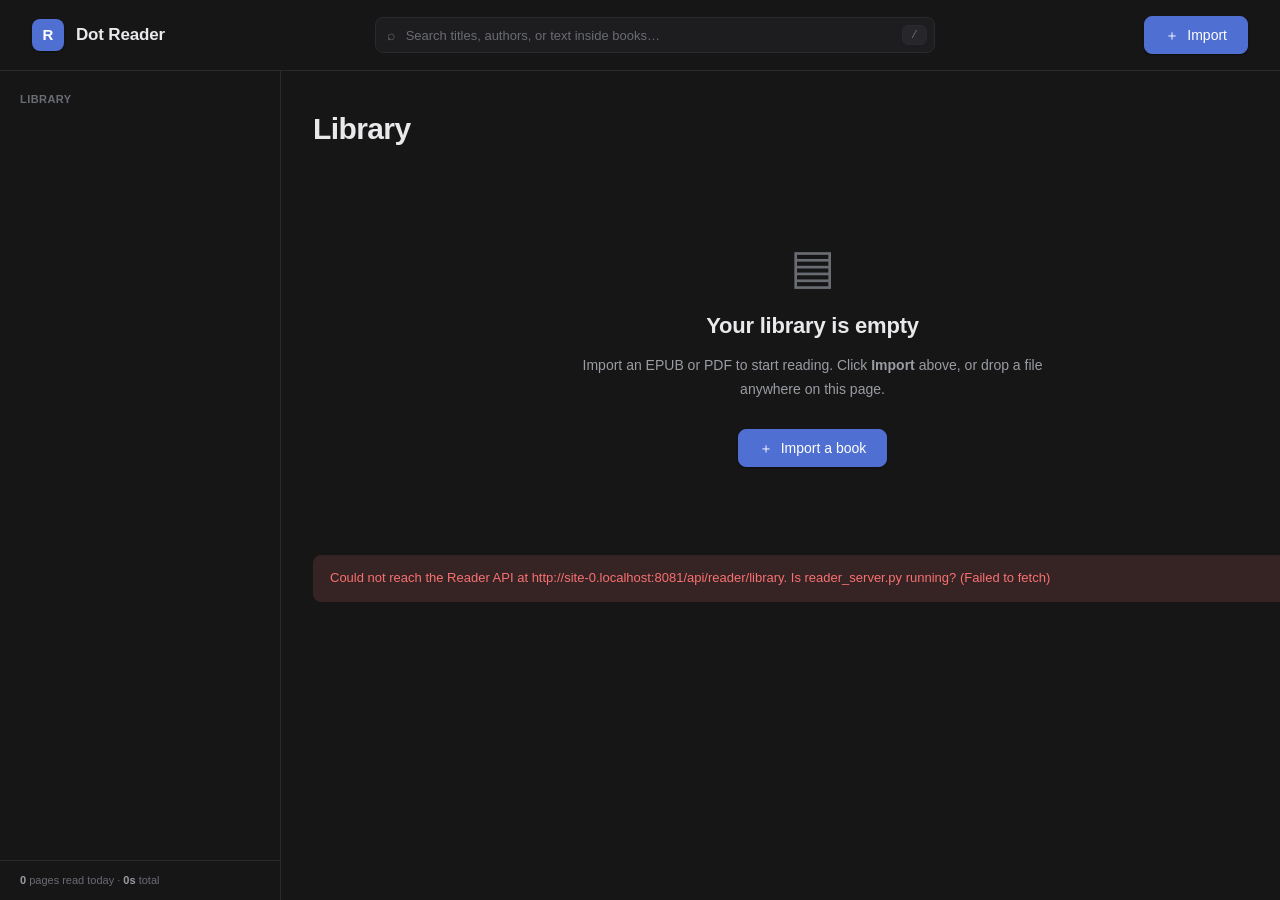
==== reader/index.html @ 13db535a "reader: standalone PDF reader — import, library, reading view, progress, search" ====
<!DOCTYPE html>
<html lang="en" data-theme="dark">
<head>
  <meta charset="UTF-8">
  <meta name="viewport" content="width=device-width, initial-scale=1.0">
  <title>Dot Reader — Library</title>
  <link rel="stylesheet" href="/design-system/colors.css">
  <link rel="stylesheet" href="/design-system/typography.css">
  <link rel="stylesheet" href="/design-system/components.css">
  <link rel="stylesheet" href="/reader/style.css">
</head>
<body class="reader-body">

  <!-- ============================================================
       Top app bar — brand, search, import
       ============================================================ -->
  <header class="reader-appbar">
    <div class="reader-appbar__brand">
      <span class="reader-appbar__mark" aria-hidden="true">R</span>
      <span class="reader-appbar__title">Dot Reader</span>
    </div>

    <div class="reader-appbar__search">
      <div class="dot-search">
        <span class="dot-search__icon" aria-hidden="true">⌕</span>
        <input class="dot-search__input" id="search-input" type="search"
               placeholder="Search titles, authors, or text inside books…"
               autocomplete="off" spellcheck="false"
               aria-label="Search books by title, author, or full text">
        <kbd class="dot-search__kbd">/</kbd>
      </div>
    </div>

    <div class="reader-appbar__actions">
      <button class="dot-btn dot-btn--primary dot-btn--lg" id="import-btn"
              aria-label="Import books">
        <span aria-hidden="true">＋</span>
        <span>Import</span>
      </button>
      <input type="file" id="import-file" class="reader-file-input"
             accept=".epub,.pdf,application/epub+zip,application/pdf" multiple
             aria-hidden="true" tabindex="-1">
    </div>
  </header>

  <!-- ============================================================
       Two-column shell: sidebar (desktop only) + main pane.
       On mobile the sidebar is hidden and the reading view becomes
       a fullscreen overlay; on >1200px the sidebar stays visible
       and the reading view renders inline in the main column.
       ============================================================ -->
  <div class="reader-shell" id="reader-shell">

    <aside class="reader-sidebar" id="reader-sidebar" aria-label="Library list">
      <div class="reader-sidebar__head">
        <span>Library</span>
        <span class="reader-sidebar__count" id="sidebar-count"></span>
      </div>
      <div class="reader-sidebar__list dot-scroll" id="sidebar-list"
           aria-live="polite"></div>
      <div class="reader-sidebar__stats" id="sidebar-stats"></div>
    </aside>

    <main class="reader-main" id="reader-main">

      <!-- Library mode: status + grid + search results -->
      <div class="reader-library" id="reader-library">

        <div class="reader-status">
          <h1 class="reader-status__heading" id="status-heading">Library</h1>
          <p class="reader-status__meta" id="library-meta">Loading…</p>
        </div>

        <!-- Search results (replaces the grid when a query is active) -->
        <section class="reader-search-results" id="search-results" hidden
                 aria-label="Search results"></section>

        <!-- Grid is rendered here by script.js -->
        <section class="reader-grid" id="book-grid"
                 aria-label="Book library" aria-live="polite"></section>

        <!-- Empty state -->
        <div class="reader-empty" id="empty-state" hidden>
          <div class="reader-empty__art" aria-hidden="true">▤</div>
          <h2 class="reader-empty__title">Your library is empty</h2>
          <p class="reader-empty__desc">
            Import an EPUB or PDF to start reading. Click
            <strong>Import</strong> above, or drop a file anywhere on this page.
          </p>
          <button class="dot-btn dot-btn--primary dot-btn--lg" id="empty-import">
            <span aria-hidden="true">＋</span>
            <span>Import a book</span>
          </button>
        </div>

        <!-- Error banner -->
        <div class="reader-error" id="error-banner" role="alert" hidden></div>
      </div>

      <!-- ============================================================
           Reading view — inline on desktop (>1200px), fullscreen
           overlay on mobile. See style.css for the media query.
           ============================================================ -->
      <section class="reader-view" id="reader-view" hidden
               aria-modal="true" role="dialog" aria-label="Reading view">
        <!-- Floating top bar — fades out when idle for distraction-free reading -->
        <header class="reader-view__bar" id="rv-bar">
          <button class="dot-btn dot-btn--ghost dot-btn--icon" id="rv-close"
                  aria-label="Close reading view" title="Back to library (Esc)">✕</button>
          <div class="reader-view__titles">
            <span class="reader-view__title" id="rv-title"></span>
            <span class="reader-view__author" id="rv-author"></span>
          </div>
          <div class="reader-view__tools">
            <select class="reader-view__fontselect" id="rv-font-family"
                    aria-label="Font family" title="Font family">
              <option value="serif">Serif</option>
              <option value="sans">Sans</option>
              <option value="mono">Mono</option>
            </select>
            <button class="dot-btn dot-btn--ghost dot-btn--icon" id="rv-font-dec"
                    aria-label="Decrease font size" title="Smaller text">A−</button>
            <button class="dot-btn dot-btn--ghost dot-btn--icon" id="rv-font-inc"
                    aria-label="Increase font size" title="Larger text">A+</button>
            <button class="dot-btn dot-btn--ghost dot-btn--icon" id="rv-toc-btn"
                    aria-label="Toggle table of contents" title="Table of contents (t)"
                    hidden>☰</button>
            <button class="dot-btn dot-btn--ghost dot-btn--icon" id="rv-fullscreen"
                    aria-label="Toggle fullscreen" title="Fullscreen (f)">⤢</button>
            <span class="reader-view__pos" id="rv-pos"></span>
          </div>
        </header>

        <div class="reader-view__page dot-scroll" id="rv-page"></div>

        <footer class="reader-view__nav" id="rv-nav">
          <button class="dot-btn dot-btn--secondary dot-btn--lg" id="rv-prev"
                  aria-label="Previous page">← Prev</button>
          <span class="reader-view__pager" id="rv-pager"></span>
          <button class="dot-btn dot-btn--secondary dot-btn--lg" id="rv-next"
                  aria-label="Next page">Next →</button>
        </footer>

        <!-- Table of contents slide-over -->
        <aside class="reader-view__toc dot-scroll" id="rv-toc" hidden
               aria-label="Table of contents">
          <div class="reader-view__toc-head">
            <span>Contents</span>
            <button class="dot-btn dot-btn--ghost dot-btn--icon" id="rv-toc-close"
                    aria-label="Close table of contents">✕</button>
          </div>
          <ol class="reader-view__toc-list" id="rv-toc-list"></ol>
        </aside>
      </section>
    </main>
  </div>

  <!-- Import progress toast -->
  <div class="reader-toast" id="import-toast" role="status" hidden></div>

  <script src="/reader/script.js"></script>
</body>
</html>
---- design-system/colors.css ----
/* ============================================================
   Dot Design System — Colors
   Light-first, warm-neutral, calm-professional.
   Inspired by Radix semantic scales + Notion/Linear/Vercel
   warm off-whites. Designed for all-day PM/Founder use.

   - :root                = light (default)
   - [data-theme="dark"]  = dark (opt-in)
   - [data-theme="light"] = explicit light alias
   ============================================================ */

:root {
  /* =========================================================
     BRAND — Soft azure blue. Calm, modern, inviting; the
     friendliness of a sky blue without going corporate/
     enterprise-dashboard. Slightly desaturated + a cyan lean
     vs. pure indigo so it reads warmer on light canvases.
     Full scale so tints/hovers/actives stay perceptually even.
     AA: white-on-primary ≈ 4.9:1.
     ========================================================= */
  --dot-primary:         #3f6ec8;  /* soft azure — buttons, links, focus */
  --dot-primary-hover:   #4d7bd6;  /* +lighten */
  --dot-primary-active:  #3762b6;  /* darken, used on :active */
  --dot-primary-press:   #2e54a3;
  --dot-primary-subtle:  rgba(63, 110, 200, 0.08);  /* tinted bg, hover row */
  --dot-primary-subtle-2: rgba(63, 110, 200, 0.14); /* selected/active row */
  --dot-primary-on:      #ffffff;  /* text on filled primary */
  --dot-primary-fg:      #3f6ec8;  /* primary-tinted text on light bg */

  /* =========================================================
     NEUTRAL SCALE (light) — warm-tinted grays (W series).
     Warm neutrals fatigue the eye less than cool blue-grays
     over an 8-hour session. Never pure #000 / #fff.
     ========================================================= */
  --dot-gray-1: #1f2024;   /* (alias text-primary) strongest text      */
  --dot-gray-2: #5c5e66;   /* (alias text-secondary) helper / meta     */
  --dot-gray-3: #e7e7ea;   /* (alias border) hairline borders          */
  --dot-gray-4: #f4f4f3;   /* (alias fill) muted surface fill          */

  /* Extended semantic neutrals (new) */
  --dot-text-primary:    #1f2024;
  --dot-text-secondary:  #5c5e66;
  --dot-text-tertiary:   #8b8d96;
  --dot-text-disabled:   #b4b6bd;
  --dot-text-on-primary: #ffffff;

  --dot-border:         #e7e7ea;   /* default hairline          */
  --dot-border-strong:  #d4d4d8;   /* inputs / focused outlines */
  --dot-border-subtle:  #efeeec;   /* very faint separators     */

  --dot-bg:          #fbfbfa;      /* app canvas — warm off-white */
  --dot-bg-elevated: #ffffff;      /* cards, popovers, modals     */
  --dot-bg-surface:  #f4f4f3;      /* hover fills, subtle chips   */
  --dot-bg-sunken:   #eeedec;      /* inset / kanban gutters      */
  --dot-bg-overlay:  rgba(31, 32, 36, 0.40); /* modal scrim       */

  /* =========================================================
     STATUS — semantic, with paired fg + soft tinted bg.
     Chromatic restraint: status hues are DESATURATED so the
     primary blue is the only color that glows on screen.
     Only danger keeps enough saturation to be findable.
     Tags never fill with hue — only the .dot-tag__dot carries
     color. See dark override below for dark fg variants.
     ========================================================= */
  --dot-status-done:        #6B8F7E;  /* muted sage green — whispers */
  --dot-status-done-bg:     rgba(107, 143, 126, 0.12);
  --dot-status-done-fg:     #5C7E6E;

  --dot-status-progress:    #A08860;  /* muted amber/tan */
  --dot-status-progress-bg: rgba(160, 136, 96, 0.14);
  --dot-status-progress-fg: #8A7452;

  --dot-status-todo:        #6b7280;  /* gray-500 */
  --dot-status-todo-bg:     rgba(107, 114, 128, 0.12);
  --dot-status-todo-fg:     #52565e;

  --dot-status-agent:       #8B7FA8;  /* muted violet */
  --dot-status-agent-bg:    rgba(139, 127, 168, 0.14);
  --dot-status-agent-fg:    #766A92;

  --dot-danger:        #dc2626;  /* red-600 — kept saturated, the one alarm color */
  --dot-danger-hover:  #e03a3a;
  --dot-danger-active: #be2525;
  --dot-danger-bg:     rgba(220, 38, 38, 0.10);
  --dot-danger-fg:     #c01f1f;
  --dot-danger-on:     #ffffff;

  --dot-info:        #6A7FA0;  /* desaturated slate blue (won't fight primary) */
  --dot-info-bg:     rgba(106, 127, 160, 0.12);
  --dot-info-fg:     #566C8C;

  --dot-warning:        #A08860;  /* same muted amber as progress */
  --dot-warning-bg:     rgba(160, 136, 96, 0.14);

  --dot-success:        #6B8F7E;  /* same muted sage as done */
  --dot-success-bg:     rgba(107, 143, 126, 0.12);

  /* =========================================================
     ELEVATION — layered ambient shadows (Vercel-style).
     Two-stop shadows read softer than single blobs.
     ========================================================= */
  --dot-shadow-xs: 0 1px 2px rgba(17, 17, 26, 0.04);
  --dot-shadow-sm: 0 1px 2px rgba(17, 17, 26, 0.04),
                   0 1px 3px rgba(17, 17, 26, 0.06);
  --dot-shadow-md: 0 2px 4px rgba(17, 17, 26, 0.04),
                   0 4px 12px rgba(17, 17, 26, 0.08);
  --dot-shadow-lg: 0 4px 8px rgba(17, 17, 26, 0.06),
                   0 12px 32px rgba(17, 17, 26, 0.10);
  --dot-shadow-xl: 0 8px 16px rgba(17, 17, 26, 0.08),
                   0 24px 48px rgba(17, 17, 26, 0.14);
  --dot-shadow-focus: 0 0 0 3px rgba(63, 110, 200, 0.20);

  /* =========================================================
     RADII — slightly larger top end for a softer, modern feel.
     ========================================================= */
  --dot-radius-xs:   4px;
  --dot-radius-sm:   6px;
  --dot-radius-md:   8px;
  --dot-radius-lg:   12px;
  --dot-radius-xl:   16px;
  --dot-radius-pill: 9999px;

  /* =========================================================
     FOCUS RING — offset ring, not a glow blob.
     ========================================================= */
  --dot-focus-ring: 0 0 0 2px var(--dot-bg),
                    0 0 0 4px rgba(63, 110, 200, 0.55);

  /* =========================================================
     MOTION
     ========================================================= */
  --dot-ease: cubic-bezier(0.4, 0, 0.2, 1);
  --dot-ease-out: cubic-bezier(0.16, 1, 0.3, 1);
  --dot-dur-fast: 120ms;
  --dot-dur: 160ms;
  --dot-dur-slow: 240ms;
}

/* ============================================================
   Explicit light alias (so [data-theme="light"] always works
   even if :root defaults ever change).
   ============================================================ */
:root[data-theme="light"],
[data-theme="light"] {
  color-scheme: light;
}

/* ============================================================
   DARK THEME — warm near-black, not pure #000.
   Backgrounds carry a faint warm cast so blacks don't feel
   harsh/cold. Text is off-white. Status fg brightens for AA
   on dark surfaces.
   ============================================================ */
:root[data-theme="dark"],
[data-theme="dark"] {
  color-scheme: dark;

  --dot-primary:         #4f70d2;  /* soft azure, brighter on dark */
  --dot-primary-hover:   #5f7edd;
  --dot-primary-active:  #4466c0;
  --dot-primary-press:   #3b5ab0;
  --dot-primary-subtle:  rgba(79, 112, 210, 0.16);
  --dot-primary-subtle-2: rgba(79, 112, 210, 0.24);
  --dot-primary-on:      #ffffff;
  --dot-primary-fg:      #a8bfea;

  --dot-gray-1: #e9e9ec;
  --dot-gray-2: #9a9ca3;
  --dot-gray-3: #2a2a2e;
  --dot-gray-4: #26262b;

  --dot-text-primary:    #e9e9ec;
  --dot-text-secondary:  #9a9ca3;
  --dot-text-tertiary:   #6a6c73;
  --dot-text-disabled:   #4a4c52;
  --dot-text-on-primary: #ffffff;

  --dot-border:         #2a2a2e;
  --dot-border-strong:  #3a3a40;
  --dot-border-subtle:  #222226;

  --dot-bg:          #161617;   /* warm near-black canvas */
  --dot-bg-elevated: #1d1d1f;   /* cards / popovers        */
  --dot-bg-surface:  #26262b;   /* hover fills             */
  --dot-bg-sunken:   #101012;   /* gutters / inset         */
  --dot-bg-overlay:  rgba(0, 0, 0, 0.55);

  --dot-status-done:        #8FB5A2;  /* muted sage, brightened for dark AA */
  --dot-status-done-bg:     rgba(143, 181, 162, 0.16);
  --dot-status-done-fg:     #8FB5A2;

  --dot-status-progress:    #C2A878;  /* muted amber, brightened */
  --dot-status-progress-bg: rgba(194, 168, 120, 0.16);
  --dot-status-progress-fg: #C2A878;

  --dot-status-todo:        #9ca3af;
  --dot-status-todo-bg:     rgba(156, 163, 175, 0.14);
  --dot-status-todo-fg:     #9ca3af;

  --dot-status-agent:       #A89BC0;  /* muted violet, brightened */
  --dot-status-agent-bg:    rgba(168, 155, 192, 0.16);
  --dot-status-agent-fg:    #A89BC0;

  --dot-danger:        #f87171;
  --dot-danger-hover:  #f98a8a;
  --dot-danger-active: #ef5e5e;
  --dot-danger-bg:     rgba(248, 113, 113, 0.14);
  --dot-danger-fg:     #f87171;
  --dot-danger-on:     #1d1d1f;

  --dot-info:        #8A9CB8;  /* desaturated slate blue */
  --dot-info-bg:     rgba(138, 156, 184, 0.16);
  --dot-info-fg:     #8A9CB8;

  --dot-warning:        #C2A878;  /* muted amber */
  --dot-warning-bg:     rgba(194, 168, 120, 0.16);
  --dot-success:        #8FB5A2;  /* muted sage */
  --dot-success-bg:     rgba(143, 181, 162, 0.16);

  --dot-shadow-xs: 0 1px 2px rgba(0, 0, 0, 0.40);
  --dot-shadow-sm: 0 1px 2px rgba(0, 0, 0, 0.40),
                   0 1px 3px rgba(0, 0, 0, 0.50);
  --dot-shadow-md: 0 2px 4px rgba(0, 0, 0, 0.45),
                   0 6px 16px rgba(0, 0, 0, 0.55);
  --dot-shadow-lg: 0 4px 8px rgba(0, 0, 0, 0.50),
                   0 16px 40px rgba(0, 0, 0, 0.60);
  --dot-shadow-xl: 0 8px 16px rgba(0, 0, 0, 0.55),
                   0 24px 56px rgba(0, 0, 0, 0.65);
  --dot-shadow-focus: 0 0 0 3px rgba(79, 112, 210, 0.35);

  --dot-focus-ring: 0 0 0 2px var(--dot-bg),
                    0 0 0 4px rgba(79, 112, 210, 0.65);
}
---- design-system/typography.css ----
/* ============================================================
   Dot Design System — Typography
   Calm, readable hierarchy for long working sessions.
   System-native sans (Inter where available) + CJK fallback.
   Weights cap at 700 (no 800) — confident but not loud.
   ============================================================ */

:root {
  /* ---- Font stacks ----------------------------------------- */
  --dot-font-sans: -apple-system, BlinkMacSystemFont, "Inter",
                   "Segoe UI", Roboto, Helvetica, Arial, sans-serif;
  --dot-font-cjk:  "PingFang SC", "Microsoft YaHei", "Hiragino Sans GB",
                   "Noto Sans CJK SC", sans-serif;
  --dot-font-mono: "SF Mono", "JetBrains Mono", "Fira Code",
                   Menlo, Consolas, "Liberation Mono", monospace;

  /* Combined: latin first, CJK fallback */
  --dot-font-base: var(--dot-font-sans), var(--dot-font-cjk);

  /* ---- Type scale (8px rhythm, 14px base) ----------------- */
  --dot-fs-display: 30px;   /* page titles, hero                */
  --dot-fs-h1:      22px;   /* section / panel title            */
  --dot-fs-h2:      17px;   /* card group headers               */
  --dot-fs-h3:      15px;   /* subsection                       */
  --dot-fs-body:    14px;   /* default body                     */
  --dot-fs-small:   13px;   /* secondary body, inputs           */
  --dot-fs-micro:   11px;   /* labels, meta, kbd                */

  /* ---- Weights (drop 800 — too heavy for calm tools) ------ */
  --dot-fw-regular: 400;
  --dot-fw-medium:  500;
  --dot-fw-semibold: 600;
  --dot-fw-bold:    700;

  /* Legacy aliases (kept for backward compat with old refs) */
  --dot-fw-h1:    700;
  --dot-fw-h2:    600;
  --dot-fw-h3:    600;
  --dot-fw-body:  400;
  --dot-fw-bold-legacy: 600;

  /* ---- Line heights ---------------------------------------- */
  --dot-lh-none:    1;
  --dot-lh-tight:   1.2;    /* headings */
  --dot-lh-snug:    1.4;    /* card titles */
  --dot-lh-base:    1.55;   /* UI body */
  --dot-lh-relaxed: 1.7;    /* long-form notes / docs */
  --dot-lh-loose:   1.65;   /* legacy alias */

  /* ---- Letter spacing -------------------------------------- */
  --dot-ls-tighter: -0.02em;
  --dot-ls-tight:   -0.01em;
  --dot-ls-normal:  0;
  --dot-ls-wide:    0.01em;
  --dot-ls-wider:   0.04em;   /* eyebrow / micro labels */
  --dot-ls-widest:  0.08em;

  /* ---- Paragraph spacing ----------------------------------- */
  --dot-prose-gap: 0.6em;
}

/* ============================================================
   Base element styles
   ============================================================ */
html {
  font-size: 16px;
  -webkit-font-smoothing: antialiased;
  -moz-osx-font-smoothing: grayscale;
  text-rendering: optimizeLegibility;
  font-feature-settings: "cv02", "cv03", "cv04", "cv11";
}

body {
  margin: 0;
  font-family: var(--dot-font-base);
  font-size: var(--dot-fs-body);
  font-weight: var(--dot-fw-regular);
  line-height: var(--dot-lh-base);
  letter-spacing: var(--dot-ls-normal);
  color: var(--dot-text-primary);
  background: var(--dot-bg);
  font-synthesis: none;
}

h1, h2, h3, h4, h5, h6 {
  margin: 0;
  color: var(--dot-text-primary);
  line-height: var(--dot-lh-tight);
  letter-spacing: var(--dot-ls-tight);
  font-weight: var(--dot-fw-bold);
}

h1 {
  font-size: var(--dot-fs-h1);
  font-weight: var(--dot-fw-bold);
  letter-spacing: var(--dot-ls-tighter);
}

h2 {
  font-size: var(--dot-fs-h2);
  font-weight: var(--dot-fw-semibold);
  line-height: var(--dot-lh-snug);
}

h3 {
  font-size: var(--dot-fs-h3);
  font-weight: var(--dot-fw-semibold);
}

p {
  margin: 0 0 var(--dot-prose-gap);
  line-height: var(--dot-lh-base);
}

a {
  color: var(--dot-primary-fg);
  text-decoration: none;
  transition: color var(--dot-dur-fast) var(--dot-ease);
  border-radius: var(--dot-radius-xs);
}
a:hover { color: var(--dot-primary-hover); }
a:focus-visible { outline: none; box-shadow: var(--dot-focus-ring); }

strong, b { font-weight: var(--dot-fw-semibold); }

small { font-size: var(--dot-fs-small); }

code, pre, kbd, samp {
  font-family: var(--dot-font-mono);
  font-size: 0.9em;
  font-feature-settings: normal;
}

code {
  padding: 1px 5px;
  border-radius: var(--dot-radius-xs);
  background: var(--dot-bg-surface);
  border: 1px solid var(--dot-border-subtle);
  color: var(--dot-text-primary);
}

pre {
  margin: 0 0 var(--dot-prose-gap);
  padding: var(--dot-space-3, 12px) var(--dot-space-4, 16px);
  background: var(--dot-bg-surface);
  border: 1px solid var(--dot-border);
  border-radius: var(--dot-radius-md);
  overflow-x: auto;
  line-height: var(--dot-lh-base);
}
pre code { padding: 0; background: none; border: 0; }

/* ============================================================
   Utility text classes
   ============================================================ */
.dot-text-primary   { color: var(--dot-text-primary); }
.dot-text-secondary { color: var(--dot-text-secondary); }
.dot-text-tertiary  { color: var(--dot-text-tertiary); }
.dot-text-danger    { color: var(--dot-danger-fg); }
.dot-text-mono      { font-family: var(--dot-font-mono); }

.dot-text-micro {
  font-size: var(--dot-fs-micro);
  font-weight: var(--dot-fw-medium);
  letter-spacing: var(--dot-ls-wider);
  text-transform: uppercase;
  color: var(--dot-text-tertiary);
}

.dot-text-eyebrow {
  font-size: var(--dot-fs-micro);
  font-weight: var(--dot-fw-semibold);
  letter-spacing: var(--dot-ls-widest);
  text-transform: uppercase;
  color: var(--dot-text-tertiary);
}

.dot-truncate {
  overflow: hidden;
  text-overflow: ellipsis;
  white-space: nowrap;
}

.dot-clamp-2 {
  display: -webkit-box;
  -webkit-line-clamp: 2;
  -webkit-box-orient: vertical;
  overflow: hidden;
}
---- design-system/components.css ----
/* ============================================================
   Dot Design System — Components
   Depends on colors.css + typography.css.
   All visual values reference CSS variables for theming.
   Light-first; dark via [data-theme="dark"].
   ============================================================ */

/* ============================================================
   SPACING SCALE (4px base)
   Single source of truth for rhythm. Use these, not magic px.
   ============================================================ */
:root {
  --dot-space-0:  0;
  --dot-space-1:  4px;
  --dot-space-2:  8px;
  --dot-space-3:  12px;
  --dot-space-4:  16px;
  --dot-space-5:  20px;
  --dot-space-6:  24px;
  --dot-space-8:  32px;
  --dot-space-10: 40px;
  --dot-space-12: 48px;
  --dot-space-16: 64px;

  /* Component height scale (32px base) */
  --dot-control-h-sm: 28px;
  --dot-control-h-md: 32px;
  --dot-control-h-lg: 38px;

  --dot-z-dropdown: 1000;
  --dot-z-sticky:   1020;
  --dot-z-overlay:  1040;
  --dot-z-modal:    1060;
  --dot-z-toast:    1080;
}

/* ============================================================
   Buttons
   ============================================================ */
.dot-btn {
  display: inline-flex;
  align-items: center;
  justify-content: center;
  gap: var(--dot-space-2);
  height: var(--dot-control-h-md);
  padding: 0 var(--dot-space-3);
  border: 1px solid transparent;
  border-radius: var(--dot-radius-md);
  font-family: inherit;
  font-size: var(--dot-fs-small);
  font-weight: var(--dot-fw-medium);
  line-height: 1;
  letter-spacing: var(--dot-ls-normal);
  color: var(--dot-text-primary);
  background: transparent;
  cursor: pointer;
  white-space: nowrap;
  transition: background var(--dot-dur) var(--dot-ease),
              border-color var(--dot-dur) var(--dot-ease),
              color var(--dot-dur) var(--dot-ease),
              box-shadow var(--dot-dur) var(--dot-ease),
              transform var(--dot-dur-fast) var(--dot-ease);
  user-select: none;
}
.dot-btn:focus-visible { outline: none; box-shadow: var(--dot-focus-ring); }
.dot-btn:active { transform: translateY(0.5px) scale(0.99); }

/* Primary — filled indigo */
.dot-btn--primary {
  background: var(--dot-primary);
  color: var(--dot-primary-on);
  border-color: var(--dot-primary);
  box-shadow: var(--dot-shadow-xs);
}
.dot-btn--primary:hover {
  background: var(--dot-primary-hover);
  border-color: var(--dot-primary-hover);
}
.dot-btn--primary:active {
  background: var(--dot-primary-active);
  border-color: var(--dot-primary-press);
}

/* Secondary — subtle surface */
.dot-btn--secondary {
  background: var(--dot-bg-elevated);
  color: var(--dot-text-primary);
  border-color: var(--dot-border);
  box-shadow: var(--dot-shadow-xs);
}
.dot-btn--secondary:hover {
  background: var(--dot-bg-surface);
  border-color: var(--dot-border-strong);
}

/* Outline (kept as alias of secondary) */
.dot-btn--outline {
  background: var(--dot-bg-elevated);
  color: var(--dot-text-primary);
  border-color: var(--dot-border);
  box-shadow: var(--dot-shadow-xs);
}
.dot-btn--outline:hover {
  background: var(--dot-bg-surface);
  border-color: var(--dot-border-strong);
}

/* Ghost — borderless */
.dot-btn--ghost {
  background: transparent;
  color: var(--dot-text-secondary);
}
.dot-btn--ghost:hover {
  background: var(--dot-bg-surface);
  color: var(--dot-text-primary);
}

/* Danger */
.dot-btn--danger {
  background: var(--dot-danger);
  color: var(--dot-danger-on);
  border-color: var(--dot-danger);
  box-shadow: var(--dot-shadow-xs);
}
.dot-btn--danger:hover { background: var(--dot-danger-hover); border-color: var(--dot-danger-hover); }
.dot-btn--danger:active { background: var(--dot-danger-active); border-color: var(--dot-danger-active); }

/* Subtle — soft tinted (for filters, secondary actions) */
.dot-btn--subtle {
  background: var(--dot-bg-surface);
  color: var(--dot-text-secondary);
  border-color: transparent;
}
.dot-btn--subtle:hover {
  background: var(--dot-primary-subtle);
  color: var(--dot-primary-fg);
}

/* Sizes */
.dot-btn--sm { height: var(--dot-control-h-sm); padding: 0 var(--dot-space-2); font-size: var(--dot-fs-micro); gap: var(--dot-space-1); }
.dot-btn--lg { height: var(--dot-control-h-lg); padding: 0 var(--dot-space-5); font-size: var(--dot-fs-body); gap: var(--dot-space-2); }

.dot-btn:disabled,
.dot-btn[aria-disabled="true"] {
  opacity: 0.45;
  cursor: not-allowed;
  pointer-events: none;
  box-shadow: none;
}

/* Icon-only button */
.dot-btn--icon {
  width: var(--dot-control-h-md);
  padding: 0;
  gap: 0;
}
.dot-btn--icon.dot-btn--sm { width: var(--dot-control-h-sm); }
.dot-btn--icon.dot-btn--lg { width: var(--dot-control-h-lg); }

/* ============================================================
   Tags / Pills / Badges
   ============================================================ */
.dot-tag {
  display: inline-flex;
  align-items: center;
  gap: var(--dot-space-1);
  height: 20px;
  padding: 0 var(--dot-space-2);
  border-radius: var(--dot-radius-pill);
  font-size: var(--dot-fs-micro);
  font-weight: var(--dot-fw-medium);
  letter-spacing: var(--dot-ls-wide);
  line-height: 1;
  white-space: nowrap;
  /* Linear-style restraint: tags are always gray pills.
     Hue lives only in the text + the .dot-tag__dot. */
  background: var(--dot-bg-surface);
  color: var(--dot-text-secondary);
  border: 1px solid var(--dot-border-subtle);
}

/* Status variants: SAME gray background, muted hue on text + dot only. */
.dot-tag--done      { background: var(--dot-bg-surface); color: var(--dot-status-done-fg); }
.dot-tag--progress  { background: var(--dot-bg-surface); color: var(--dot-status-progress-fg); }
.dot-tag--todo      { background: var(--dot-bg-surface); color: var(--dot-status-todo-fg); }
.dot-tag--agent     { background: var(--dot-bg-surface); color: var(--dot-status-agent-fg); }
.dot-tag--info      { background: var(--dot-bg-surface); color: var(--dot-info-fg); }

/* Exception: danger stays findable with its subtle red tint. */
.dot-tag--danger    { background: var(--dot-danger-bg); color: var(--dot-danger-fg); border-color: transparent; }

/* Plain neutral label */
.dot-tag--neutral {
  background: var(--dot-bg-surface);
  color: var(--dot-text-secondary);
  border-color: var(--dot-border-subtle);
}

.dot-tag--outline {
  background: transparent;
  color: var(--dot-text-secondary);
  border-color: var(--dot-border);
}

/* The dot is the ONLY element that carries saturated hue.
   Defaults to visible using currentColor so a tag is readable
   even without an explicit dot element. */
.dot-tag__dot {
  width: 6px;
  height: 6px;
  border-radius: 50%;
  background: currentColor;
  opacity: 1;
  flex-shrink: 0;
}

/* Solid badge (counts) */
.dot-badge {
  display: inline-flex;
  align-items: center;
  justify-content: center;
  min-width: 18px;
  height: 18px;
  padding: 0 var(--dot-space-1);
  border-radius: var(--dot-radius-pill);
  font-size: var(--dot-fs-micro);
  font-weight: var(--dot-fw-semibold);
  line-height: 1;
  background: var(--dot-primary);
  color: var(--dot-primary-on);
}
.dot-badge--neutral { background: var(--dot-bg-surface); color: var(--dot-text-secondary); border: 1px solid var(--dot-border); }
.dot-badge--danger  { background: var(--dot-danger); color: var(--dot-danger-on); }

/* ============================================================
   Kanban Board
   ============================================================ */
.dot-board {
  display: flex;
  gap: var(--dot-space-6);
  align-items: flex-start;
  padding: var(--dot-space-4);
  overflow-x: auto;
  height: 100%;
}

/* ---- Column ----------------------------------------------- */
.dot-column {
  flex: 0 0 300px;
  display: flex;
  flex-direction: column;
  min-height: 120px;
  background: var(--dot-bg-sunken);
  border: 1px solid var(--dot-border);
  border-radius: var(--dot-radius-lg);
  transition: border-color var(--dot-dur) var(--dot-ease),
              background var(--dot-dur) var(--dot-ease);
}
.dot-column--drag-over {
  border-color: var(--dot-primary);
  background: var(--dot-primary-subtle);
}

.dot-column__header {
  display: flex;
  align-items: center;
  justify-content: space-between;
  gap: var(--dot-space-2);
  padding: var(--dot-space-3) var(--dot-space-3) var(--dot-space-2);
}
.dot-column__title {
  display: flex;
  align-items: center;
  gap: var(--dot-space-2);
  font-size: var(--dot-fs-small);
  font-weight: var(--dot-fw-semibold);
  color: var(--dot-text-primary);
  letter-spacing: var(--dot-ls-wide);
}
.dot-column__count {
  font-size: var(--dot-fs-micro);
  font-weight: var(--dot-fw-medium);
  color: var(--dot-text-tertiary);
  background: var(--dot-bg-surface);
  border: 1px solid var(--dot-border-subtle);
  padding: 0 var(--dot-space-2);
  height: 18px;
  display: inline-flex;
  align-items: center;
  border-radius: var(--dot-radius-pill);
}
.dot-column__body {
  flex: 1;
  display: flex;
  flex-direction: column;
  gap: var(--dot-space-3);
  padding: var(--dot-space-1) var(--dot-space-3) var(--dot-space-3);
  overflow-y: auto;
  min-height: 40px;
}
.dot-column__add {
  margin: 0 var(--dot-space-3) var(--dot-space-3);
  width: calc(100% - var(--dot-space-6));
}

/* ============================================================
   Card
   ============================================================ */
.dot-card {
  display: flex;
  flex-direction: column;
  gap: var(--dot-space-3);
  padding: var(--dot-space-4);
  background: var(--dot-bg-elevated);
  border: 1px solid var(--dot-border);
  border-radius: var(--dot-radius-md);
  box-shadow: var(--dot-shadow-xs);
  cursor: grab;
  transition: box-shadow var(--dot-dur) var(--dot-ease-out),
              border-color var(--dot-dur) var(--dot-ease),
              transform var(--dot-dur) var(--dot-ease-out);
}
.dot-card:hover {
  box-shadow: var(--dot-shadow-md);
  border-color: var(--dot-border-strong);
  transform: translateY(-1px);
}
.dot-card:active { cursor: grabbing; }
.dot-card--dragging {
  opacity: 0.85;
  transform: rotate(0.5deg);
  box-shadow: var(--dot-shadow-lg);
  cursor: grabbing;
}
.dot-card--selected {
  border-color: var(--dot-primary);
  box-shadow: var(--dot-shadow-focus);
}

.dot-card__id {
  font-size: var(--dot-fs-micro);
  color: var(--dot-text-tertiary);
  font-family: var(--dot-font-mono);
  letter-spacing: var(--dot-ls-wide);
}
.dot-card__title {
  font-size: var(--dot-fs-body);
  font-weight: var(--dot-fw-medium);
  color: var(--dot-text-primary);
  line-height: var(--dot-lh-snug);
  word-break: break-word;
}
.dot-card__desc {
  font-size: var(--dot-fs-small);
  color: var(--dot-text-secondary);
  line-height: var(--dot-lh-base);
  margin: 0;
}
.dot-card__meta {
  display: flex;
  align-items: center;
  justify-content: space-between;
  gap: var(--dot-space-2);
  margin-top: var(--dot-space-1);
}
.dot-card__tags {
  display: flex;
  flex-wrap: wrap;
  gap: var(--dot-space-1);
}
.dot-card__assignee {
  font-size: var(--dot-fs-micro);
  color: var(--dot-text-tertiary);
}
.dot-card__footer {
  display: flex;
  align-items: center;
  justify-content: space-between;
  gap: var(--dot-space-2);
}

/* ============================================================
   Avatar
   ============================================================ */
.dot-avatar {
  display: inline-flex;
  align-items: center;
  justify-content: center;
  width: 24px;
  height: 24px;
  border-radius: 50%;
  background: var(--dot-primary-subtle-2);
  color: var(--dot-primary-fg);
  font-size: var(--dot-fs-micro);
  font-weight: var(--dot-fw-semibold);
  line-height: 1;
  letter-spacing: var(--dot-ls-normal);
  text-transform: uppercase;
  flex-shrink: 0;
  user-select: none;
}
.dot-avatar--sm { width: 20px; height: 20px; font-size: 10px; }
.dot-avatar--lg { width: 32px; height: 32px; font-size: var(--dot-fs-small); }
.dot-avatar--agent {
  background: var(--dot-status-agent-bg);
  color: var(--dot-status-agent-fg);
}
.dot-avatar-group {
  display: inline-flex;
  align-items: center;
}
.dot-avatar-group .dot-avatar {
  margin-left: -6px;
  border: 2px solid var(--dot-bg-elevated);
}
.dot-avatar-group .dot-avatar:first-child { margin-left: 0; }

/* ============================================================
   Search Bar
   ============================================================ */
.dot-search {
  position: relative;
  display: flex;
  align-items: center;
  width: 100%;
  max-width: 440px;
}
.dot-search__icon {
  position: absolute;
  left: var(--dot-space-3);
  display: flex;
  align-items: center;
  color: var(--dot-text-tertiary);
  pointer-events: none;
  font-size: var(--dot-fs-body);
  line-height: 1;
}
.dot-search__input {
  width: 100%;
  height: 36px;
  padding: 0 var(--dot-space-3) 0 calc(var(--dot-space-3) + 18px);
  background: var(--dot-bg-elevated);
  border: 1px solid var(--dot-border);
  border-radius: var(--dot-radius-md);
  color: var(--dot-text-primary);
  font-family: inherit;
  font-size: var(--dot-fs-small);
  transition: border-color var(--dot-dur) var(--dot-ease),
              box-shadow var(--dot-dur) var(--dot-ease),
              background var(--dot-dur) var(--dot-ease);
}
.dot-search__input::placeholder { color: var(--dot-text-tertiary); }
.dot-search__input:hover { border-color: var(--dot-border-strong); }
.dot-search__input:focus {
  outline: none;
  border-color: var(--dot-primary);
  background: var(--dot-bg-elevated);
  box-shadow: var(--dot-shadow-focus);
}
.dot-search__kbd {
  position: absolute;
  right: var(--dot-space-2);
  display: inline-flex;
  align-items: center;
  height: 18px;
  padding: 0 var(--dot-space-2);
  font-size: var(--dot-fs-micro);
  color: var(--dot-text-tertiary);
  background: var(--dot-bg-surface);
  border: 1px solid var(--dot-border);
  border-radius: var(--dot-radius-sm);
  font-family: var(--dot-font-mono);
  line-height: 1;
}

/* ============================================================
   Generic inputs
   ============================================================ */
.dot-input,
.dot-textarea,
.dot-select {
  width: 100%;
  padding: var(--dot-space-2) var(--dot-space-3);
  background: var(--dot-bg-elevated);
  border: 1px solid var(--dot-border);
  border-radius: var(--dot-radius-md);
  color: var(--dot-text-primary);
  font-family: inherit;
  font-size: var(--dot-fs-small);
  line-height: var(--dot-lh-snug);
  transition: border-color var(--dot-dur) var(--dot-ease),
              box-shadow var(--dot-dur) var(--dot-ease);
}
.dot-input::placeholder,
.dot-textarea::placeholder { color: var(--dot-text-tertiary); }
.dot-input:hover,
.dot-textarea:hover,
.dot-select:hover { border-color: var(--dot-border-strong); }
.dot-input:focus,
.dot-textarea:focus,
.dot-select:focus {
  outline: none;
  border-color: var(--dot-primary);
  box-shadow: var(--dot-shadow-focus);
}
.dot-input:disabled,
.dot-textarea:disabled {
  opacity: 0.55;
  cursor: not-allowed;
  background: var(--dot-bg-surface);
}
.dot-textarea { resize: vertical; min-height: 80px; line-height: var(--dot-lh-base); }

.dot-input--sm { padding: var(--dot-space-1) var(--dot-space-2); font-size: var(--dot-fs-micro); }
.dot-input--error { border-color: var(--dot-danger); }
.dot-input--error:focus { box-shadow: 0 0 0 3px var(--dot-danger-bg); }

/* ============================================================
   Divider
   ============================================================ */
.dot-divider {
  height: 1px;
  width: 100%;
  background: var(--dot-border);
  border: 0;
  margin: 0;
}
.dot-divider--strong { background: var(--dot-border-strong); }
.dot-divider--subtle { background: var(--dot-border-subtle); }

/* ============================================================
   Surface / Panel / Card container
   ============================================================ */
.dot-surface {
  background: var(--dot-bg-elevated);
  border: 1px solid var(--dot-border);
  border-radius: var(--dot-radius-lg);
  box-shadow: var(--dot-shadow-sm);
}
.dot-surface--inset {
  background: var(--dot-bg-sunken);
  box-shadow: inset 0 1px 2px rgba(17, 17, 26, 0.04);
}
[data-theme="dark"] .dot-surface--inset {
  box-shadow: inset 0 1px 2px rgba(0, 0, 0, 0.3);
}

/* ============================================================
   Menu / Dropdown
   ============================================================ */
.dot-menu {
  min-width: 180px;
  padding: var(--dot-space-1);
  background: var(--dot-bg-elevated);
  border: 1px solid var(--dot-border);
  border-radius: var(--dot-radius-md);
  box-shadow: var(--dot-shadow-lg);
  z-index: var(--dot-z-dropdown);
}
.dot-menu__item {
  display: flex;
  align-items: center;
  gap: var(--dot-space-2);
  padding: var(--dot-space-2) var(--dot-space-3);
  border-radius: var(--dot-radius-sm);
  font-size: var(--dot-fs-small);
  color: var(--dot-text-primary);
  cursor: pointer;
  white-space: nowrap;
  transition: background var(--dot-dur-fast) var(--dot-ease);
}
.dot-menu__item:hover { background: var(--dot-bg-surface); }
.dot-menu__item--active { background: var(--dot-primary-subtle); color: var(--dot-primary-fg); }
.dot-menu__item--danger { color: var(--dot-danger-fg); }
.dot-menu__item--danger:hover { background: var(--dot-danger-bg); }
.dot-menu__sep {
  height: 1px;
  background: var(--dot-border);
  margin: var(--dot-space-1) 0;
}
.dot-menu__label {
  padding: var(--dot-space-2) var(--dot-space-3) var(--dot-space-1);
  font-size: var(--dot-fs-micro);
  font-weight: var(--dot-fw-semibold);
  letter-spacing: var(--dot-ls-wider);
  text-transform: uppercase;
  color: var(--dot-text-tertiary);
}

/* ============================================================
   Tooltip
   ============================================================ */
.dot-tooltip {
  display: inline-block;
  padding: var(--dot-space-1) var(--dot-space-2);
  background: var(--dot-text-primary);
  color: var(--dot-bg);
  font-size: var(--dot-fs-micro);
  font-weight: var(--dot-fw-medium);
  line-height: 1.3;
  border-radius: var(--dot-radius-sm);
  box-shadow: var(--dot-shadow-md);
  pointer-events: none;
  z-index: var(--dot-z-overlay);
  max-width: 240px;
}

/* ============================================================
   Skeleton (loading)
   ============================================================ */
.dot-skeleton {
  display: block;
  background: var(--dot-bg-surface);
  border-radius: var(--dot-radius-sm);
  position: relative;
  overflow: hidden;
}
.dot-skeleton::after {
  content: "";
  position: absolute;
  inset: 0;
  transform: translateX(-100%);
  background: linear-gradient(
    90deg,
    transparent,
    rgba(255, 255, 255, 0.45),
    transparent
  );
  animation: dot-shimmer 1.4s var(--dot-ease) infinite;
}
[data-theme="dark"] .dot-skeleton::after {
  background: linear-gradient(
    90deg,
    transparent,
    rgba(255, 255, 255, 0.06),
    transparent
  );
}
@keyframes dot-shimmer { 100% { transform: translateX(100%); } }

/* ============================================================
   Misc helpers
   ============================================================ */
.dot-stack { display: flex; flex-direction: column; gap: var(--dot-space-3); }
.dot-row   { display: flex; align-items: center; gap: var(--dot-space-2); }
.dot-flex-1 { flex: 1; }
.dot-rounded { border-radius: var(--dot-radius-md); }
.dot-cursor-grab { cursor: grab; }

/* Scrollbar polish (WebKit) */
.dot-scroll::-webkit-scrollbar { width: 10px; height: 10px; }
.dot-scroll::-webkit-scrollbar-track { background: transparent; }
.dot-scroll::-webkit-scrollbar-thumb {
  background: var(--dot-border-strong);
  border-radius: var(--dot-radius-pill);
  border: 3px solid var(--dot-bg);
}
.dot-scroll::-webkit-scrollbar-thumb:hover { background: var(--dot-text-tertiary); }

@media (prefers-reduced-motion: reduce) {
  *, *::before, *::after {
    animation-duration: 0.01ms !important;
    transition-duration: 0.01ms !important;
  }
}
---- reader/style.css ----
/* ============================================================
   Dot Reader — Library + reading view styles
   Eye-friendly dark theme. Uses ONLY --dot-* design tokens.
   Depends on /design-system/{colors,typography,components}.css.

   Layout modes:
     • Mobile (≤1200px): single column. The reading view is a
       fullscreen fixed overlay (immersive).
     • Desktop (>1200px): two-column shell — a persistent sidebar
       list of books on the left + a main reading pane on the right.
       The reading view renders INLINE in the main pane (not an
       overlay) so the sidebar stays visible while reading.
   ============================================================ */

/* ------------------------------------------------------------
   Reader-specific type tokens (extend the --dot-fs-* scale).
   Long-form reading body text sits between the UI h1 (22px) and
   h2 (17px) sizes; the user-adjustable A+/A− control overrides
   --dot-fs-reader inline, but the default + responsive value are
   declared here as named tokens instead of hardcoded pixels.
   ------------------------------------------------------------ */
:root {
  --dot-fs-reader:        20px;   /* default reading body size */
  --dot-fs-reader-mobile: 17px;   /* tightened on small screens */
  --dot-fs-reader-art:    48px;   /* large decorative glyph    */
}

/* ------------------------------------------------------------
   Layout shell
   ------------------------------------------------------------ */
.reader-body {
  min-height: 100vh;
  background: var(--dot-bg);
  color: var(--dot-text-primary);
  display: flex;
  flex-direction: column;
}

.reader-appbar {
  position: sticky;
  top: 0;
  z-index: var(--dot-z-sticky);
  display: flex;
  align-items: center;
  gap: var(--dot-space-4);
  padding: var(--dot-space-4) var(--dot-space-8);
  background: var(--dot-bg);
  border-bottom: 1px solid var(--dot-border);
  backdrop-filter: saturate(1.1);
  flex-shrink: 0;
}

.reader-appbar__brand {
  display: flex;
  align-items: center;
  gap: var(--dot-space-3);
  flex-shrink: 0;
}
.reader-appbar__mark {
  display: inline-flex;
  align-items: center;
  justify-content: center;
  width: 32px;
  height: 32px;
  border-radius: var(--dot-radius-md);
  background: var(--dot-primary);
  color: var(--dot-primary-on);
  font-weight: var(--dot-fw-bold);
  font-size: var(--dot-fs-h3);
  box-shadow: var(--dot-shadow-xs);
}
.reader-appbar__title {
  font-size: var(--dot-fs-h2);
  font-weight: var(--dot-fw-semibold);
  letter-spacing: var(--dot-ls-tight);
  color: var(--dot-text-primary);
}

.reader-appbar__search {
  flex: 1;
  display: flex;
  justify-content: center;
}
.reader-appbar__search .dot-search {
  max-width: 560px;
  width: 100%;
}

.reader-appbar__actions {
  display: flex;
  align-items: center;
  gap: var(--dot-space-2);
  flex-shrink: 0;
}

/* The native file input is hidden; the Import button triggers it. */
.reader-file-input {
  position: absolute;
  width: 1px;
  height: 1px;
  padding: 0;
  margin: -1px;
  overflow: hidden;
  clip: rect(0, 0, 0, 0);
  white-space: nowrap;
  border: 0;
}

/* ------------------------------------------------------------
   Two-column shell
   ------------------------------------------------------------ */
.reader-shell {
  flex: 1;
  display: flex;
  min-height: 0;          /* allow children to scroll */
}

.reader-main {
  flex: 1;
  display: flex;
  flex-direction: column;
  min-width: 0;
  min-height: 0;
  position: relative;     /* positioning context for inline reader-view */
}

/* ------------------------------------------------------------
   Sidebar (desktop only)
   ------------------------------------------------------------ */
.reader-sidebar {
  display: none;
  flex-direction: column;
  width: 280px;
  flex-shrink: 0;
  border-right: 1px solid var(--dot-border);
  background: var(--dot-bg);
}

.reader-sidebar__head {
  display: flex;
  align-items: center;
  justify-content: space-between;
  padding: var(--dot-space-5) var(--dot-space-5) var(--dot-space-3);
  font-size: var(--dot-fs-micro);
  font-weight: var(--dot-fw-semibold);
  letter-spacing: var(--dot-ls-wider);
  text-transform: uppercase;
  color: var(--dot-text-tertiary);
  flex-shrink: 0;
}
.reader-sidebar__count {
  font-variant-numeric: tabular-nums;
  color: var(--dot-text-tertiary);
}

.reader-sidebar__list {
  flex: 1;
  overflow-y: auto;
  padding: 0 var(--dot-space-2) var(--dot-space-3);
}

.reader-sidebar__row {
  display: flex;
  flex-direction: column;
  gap: 2px;
  width: 100%;
  padding: var(--dot-space-2) var(--dot-space-3);
  border: 0;
  background: transparent;
  border-radius: var(--dot-radius-md);
  text-align: left;
  font: inherit;
  color: inherit;
  cursor: pointer;
  transition: background var(--dot-dur) var(--dot-ease);
}
.reader-sidebar__row + .reader-sidebar__row { margin-top: 2px; }
.reader-sidebar__row:hover { background: var(--dot-bg-surface); }
.reader-sidebar__row:focus-visible {
  outline: none;
  box-shadow: var(--dot-shadow-focus);
}
.reader-sidebar__row.is-active {
  background: var(--dot-primary-subtle-2);
}
.reader-sidebar__row.is-active .reader-sidebar__row-title {
  color: var(--dot-primary-fg);
}
.reader-sidebar__row-title {
  font-size: var(--dot-fs-small);
  font-weight: var(--dot-fw-semibold);
  color: var(--dot-text-primary);
  line-height: var(--dot-lh-snug);
  overflow: hidden;
  text-overflow: ellipsis;
  white-space: nowrap;
}
.reader-sidebar__row-meta {
  display: flex;
  align-items: center;
  gap: var(--dot-space-2);
  font-size: var(--dot-fs-micro);
  color: var(--dot-text-tertiary);
  font-variant-numeric: tabular-nums;
  overflow: hidden;
}
.reader-sidebar__row-author {
  overflow: hidden;
  text-overflow: ellipsis;
  white-space: nowrap;
  flex: 1;
}
.reader-sidebar__row-bar {
  height: 3px;
  width: 100%;
  border-radius: var(--dot-radius-pill);
  background: var(--dot-bg-surface);
  overflow: hidden;
  margin-top: 2px;
}
.reader-sidebar__row-bar-fill {
  height: 100%;
  background: var(--dot-primary);
  border-radius: var(--dot-radius-pill);
}

/* Reading stats footer in the sidebar */
.reader-sidebar__stats {
  flex-shrink: 0;
  padding: var(--dot-space-3) var(--dot-space-5);
  border-top: 1px solid var(--dot-border);
  font-size: var(--dot-fs-micro);
  color: var(--dot-text-tertiary);
  line-height: var(--dot-lh-snug);
}
.reader-sidebar__stats strong {
  color: var(--dot-text-secondary);
  font-weight: var(--dot-fw-semibold);
  font-variant-numeric: tabular-nums;
}

/* ------------------------------------------------------------
   Library main / status
   ------------------------------------------------------------ */
.reader-library {
  flex: 1;
  overflow-y: auto;
  width: 100%;
  max-width: 1400px;
  margin: 0 auto;
  padding: var(--dot-space-10) var(--dot-space-8) var(--dot-space-16);
}
/* When a book is open, hide the library so the inline reader-view
   owns the main column (desktop). On mobile the overlay covers it. */
body.is-reading .reader-library { display: none; }

.reader-status {
  display: flex;
  align-items: baseline;
  justify-content: space-between;
  gap: var(--dot-space-4);
  margin-bottom: var(--dot-space-8);
}
.reader-status__heading {
  font-size: var(--dot-fs-display);
  font-weight: var(--dot-fw-bold);
  letter-spacing: var(--dot-ls-tighter);
  color: var(--dot-text-primary);
}
.reader-status__meta {
  margin: 0;
  font-size: var(--dot-fs-small);
  color: var(--dot-text-tertiary);
}

/* ------------------------------------------------------------
   Book grid
   ------------------------------------------------------------ */
.reader-grid {
  display: grid;
  grid-template-columns: repeat(auto-fill, minmax(180px, 1fr));
  gap: var(--dot-space-8) var(--dot-space-6);
}

/* ---- Card ---------------------------------------------------- */
.reader-card {
  display: flex;
  flex-direction: column;
  gap: var(--dot-space-3);
  padding: 0;
  background: transparent;
  border: 0;
  text-align: left;
  font: inherit;
  color: inherit;
  cursor: pointer;
  transition: transform var(--dot-dur) var(--dot-ease-out);
}
.reader-card:hover { transform: translateY(-2px); }
.reader-card:focus-visible { outline: none; }
.reader-card:focus-visible .reader-card__cover {
  box-shadow: var(--dot-focus-ring);
  border-color: var(--dot-primary);
}

/* Cover thumbnail — 2:3 book aspect ratio */
.reader-card__cover {
  position: relative;
  aspect-ratio: 2 / 3;
  width: 100%;
  border-radius: var(--dot-radius-lg);
  overflow: hidden;
  background: var(--dot-bg-surface);
  border: 1px solid var(--dot-border);
  box-shadow: var(--dot-shadow-sm);
  display: flex;
  align-items: center;
  justify-content: center;
  transition: box-shadow var(--dot-dur) var(--dot-ease-out),
              border-color var(--dot-dur) var(--dot-ease);
}
.reader-card:hover .reader-card__cover {
  box-shadow: var(--dot-shadow-lg);
  border-color: var(--dot-border-strong);
}
.reader-card__cover img {
  width: 100%;
  height: 100%;
  object-fit: cover;
  display: block;
}

.reader-card__placeholder {
  width: 100%;
  height: 100%;
  display: flex;
  flex-direction: column;
  align-items: center;
  justify-content: center;
  gap: var(--dot-space-3);
  padding: var(--dot-space-4);
  background:
    linear-gradient(var(--dot-primary-subtle), var(--dot-primary-subtle)),
    var(--dot-bg-surface);
  text-align: center;
}
.reader-card__placeholder-mark {
  font-size: var(--dot-fs-display);
  font-weight: var(--dot-fw-bold);
  color: var(--dot-primary-fg);
  line-height: 1;
  letter-spacing: var(--dot-ls-tighter);
}
.reader-card__placeholder-title {
  font-size: var(--dot-fs-small);
  font-weight: var(--dot-fw-medium);
  color: var(--dot-text-secondary);
  line-height: var(--dot-lh-snug);
  display: -webkit-box;
  -webkit-line-clamp: 3;
  -webkit-box-orient: vertical;
  overflow: hidden;
}

.reader-card__fmt {
  position: absolute;
  top: var(--dot-space-2);
  left: var(--dot-space-2);
  z-index: 1;
}

.reader-card__title {
  font-size: var(--dot-fs-body);
  font-weight: var(--dot-fw-semibold);
  color: var(--dot-text-primary);
  line-height: var(--dot-lh-snug);
  letter-spacing: var(--dot-ls-tight);
  display: -webkit-box;
  -webkit-line-clamp: 2;
  -webkit-box-orient: vertical;
  overflow: hidden;
}
.reader-card__author {
  font-size: var(--dot-fs-small);
  color: var(--dot-text-secondary);
  line-height: var(--dot-lh-snug);
  overflow: hidden;
  text-overflow: ellipsis;
  white-space: nowrap;
}

.reader-card__progress {
  display: flex;
  flex-direction: column;
  gap: var(--dot-space-1);
  margin-top: var(--dot-space-1);
}
.reader-card__bar {
  height: 4px;
  width: 100%;
  border-radius: var(--dot-radius-pill);
  background: var(--dot-bg-surface);
  overflow: hidden;
}
.reader-card__bar-fill {
  height: 100%;
  border-radius: var(--dot-radius-pill);
  background: var(--dot-primary);
  transition: width var(--dot-dur-slow) var(--dot-ease-out);
}
.reader-card__progress-meta {
  display: flex;
  align-items: center;
  justify-content: space-between;
  font-size: var(--dot-fs-micro);
  color: var(--dot-text-tertiary);
  font-variant-numeric: tabular-nums;
}

/* ------------------------------------------------------------
   Search results
   ------------------------------------------------------------ */
.reader-search-results {
  display: flex;
  flex-direction: column;
  gap: var(--dot-space-5);
}
.reader-search-results__meta {
  font-size: var(--dot-fs-small);
  color: var(--dot-text-tertiary);
  margin: 0 0 var(--dot-space-2);
}
.reader-search-results__group {
  border: 1px solid var(--dot-border);
  border-radius: var(--dot-radius-lg);
  background: var(--dot-bg-elevated);
  overflow: hidden;
}
.reader-search-results__group-head {
  display: flex;
  align-items: center;
  gap: var(--dot-space-3);
  padding: var(--dot-space-3) var(--dot-space-4);
  border-bottom: 1px solid var(--dot-border-subtle);
  background: var(--dot-bg-surface);
}
.reader-search-results__group-cover {
  width: 28px;
  height: 42px;
  border-radius: var(--dot-radius-sm);
  object-fit: cover;
  background: var(--dot-bg-surface);
  border: 1px solid var(--dot-border);
  flex-shrink: 0;
}
.reader-search-results__group-cover.ph {
  display: inline-flex;
  align-items: center;
  justify-content: center;
  background: var(--dot-primary-subtle);
  color: var(--dot-primary-fg);
  font-size: var(--dot-fs-micro);
  font-weight: var(--dot-fw-bold);
}
.reader-search-results__group-titles {
  display: flex;
  flex-direction: column;
  min-width: 0;
}
.reader-search-results__group-title {
  font-size: var(--dot-fs-body);
  font-weight: var(--dot-fw-semibold);
  color: var(--dot-text-primary);
  overflow: hidden;
  text-overflow: ellipsis;
  white-space: nowrap;
}
.reader-search-results__group-author {
  font-size: var(--dot-fs-micro);
  color: var(--dot-text-tertiary);
  overflow: hidden;
  text-overflow: ellipsis;
  white-space: nowrap;
}
.reader-search-results__group-count {
  margin-left: auto;
  font-size: var(--dot-fs-micro);
  color: var(--dot-text-tertiary);
  font-variant-numeric: tabular-nums;
  flex-shrink: 0;
}
.reader-search-results__matches {
  display: flex;
  flex-direction: column;
}
.reader-search-result {
  display: flex;
  flex-direction: column;
  gap: 2px;
  width: 100%;
  padding: var(--dot-space-3) var(--dot-space-4);
  border: 0;
  background: transparent;
  text-align: left;
  font: inherit;
  color: inherit;
  cursor: pointer;
  transition: background var(--dot-dur) var(--dot-ease);
}
.reader-search-result + .reader-search-result {
  border-top: 1px solid var(--dot-border-subtle);
}
.reader-search-result:hover { background: var(--dot-bg-surface); }
.reader-search-result:focus-visible {
  outline: none;
  box-shadow: var(--dot-shadow-focus);
}
.reader-search-result__page {
  font-size: var(--dot-fs-micro);
  color: var(--dot-text-tertiary);
  font-variant-numeric: tabular-nums;
  letter-spacing: var(--dot-ls-wide);
  text-transform: uppercase;
}
.reader-search-result__snippet {
  font-size: var(--dot-fs-small);
  color: var(--dot-text-secondary);
  line-height: var(--dot-lh-snug);
}
.reader-search-result__snippet mark {
  background: var(--dot-primary-subtle-2);
  color: var(--dot-primary-fg);
  border-radius: var(--dot-radius-xs);
  padding: 0 2px;
}
.reader-search-results__empty {
  padding: var(--dot-space-10) var(--dot-space-4);
  text-align: center;
  color: var(--dot-text-tertiary);
  font-size: var(--dot-fs-body);
}

/* ------------------------------------------------------------
   Empty + error states
   ------------------------------------------------------------ */
.reader-empty {
  display: flex;
  flex-direction: column;
  align-items: center;
  justify-content: center;
  gap: var(--dot-space-3);
  padding: var(--dot-space-16) var(--dot-space-6);
  text-align: center;
}
.reader-empty__art {
  font-size: var(--dot-fs-reader-art);
  color: var(--dot-text-tertiary);
  line-height: 1;
  margin-bottom: var(--dot-space-2);
}
.reader-empty__title {
  font-size: var(--dot-fs-h1);
  font-weight: var(--dot-fw-bold);
  color: var(--dot-text-primary);
}
.reader-empty__desc {
  margin: 0 0 var(--dot-space-4);
  max-width: 460px;
  font-size: var(--dot-fs-body);
  color: var(--dot-text-secondary);
  line-height: var(--dot-lh-relaxed);
}

.reader-error {
  margin-top: var(--dot-space-6);
  padding: var(--dot-space-3) var(--dot-space-4);
  border-radius: var(--dot-radius-md);
  background: var(--dot-danger-bg);
  color: var(--dot-danger-fg);
  border: 1px solid transparent;
  font-size: var(--dot-fs-small);
  white-space: pre-wrap;
}

/* ------------------------------------------------------------
   Reading view
   ------------------------------------------------------------ */
.reader-view {
  position: fixed;
  inset: 0;
  z-index: var(--dot-z-modal);
  display: flex;
  flex-direction: column;
  background: var(--dot-bg);
  cursor: default;
}
.reader-view[hidden] { display: none; }

/* Top bar + bottom nav: float over the page and fade out when idle so the
   reader sees only text + page number. They reappear on mouse movement,
   hover, or keyboard focus. */
.reader-view__bar,
.reader-view__nav {
  position: absolute;
  left: 50%;
  transform: translateX(-50%);
  z-index: 2;
  width: min(760px, calc(100% - 2 * var(--dot-space-6)));
  display: flex;
  align-items: center;
  gap: var(--dot-space-3);
  padding: var(--dot-space-3) var(--dot-space-5);
  background: var(--dot-bg-elevated);
  border: 1px solid var(--dot-border);
  border-radius: var(--dot-radius-pill);
  box-shadow: var(--dot-shadow-lg);
  opacity: 1;
  transition: opacity 400ms var(--dot-ease-out),
              transform 400ms var(--dot-ease-out);
}
.reader-view__bar { top: var(--dot-space-4); }
.reader-view__nav {
  bottom: var(--dot-space-4);
  justify-content: center;
  gap: var(--dot-space-5);
}

.reader-view.is-idle .reader-view__bar {
  opacity: 0;
  transform: translate(-50%, -120%);
  pointer-events: none;
}
.reader-view.is-idle .reader-view__nav {
  opacity: 0;
  transform: translate(-50%, 120%);
  pointer-events: none;
}
.reader-view .reader-view__bar:hover,
.reader-view .reader-view__nav:hover,
.reader-view .reader-view__bar:focus-within,
.reader-view .reader-view__nav:focus-within {
  opacity: 1 !important;
  transform: translateX(-50%) !important;
  pointer-events: auto !important;
}

.reader-view__titles {
  flex: 1;
  display: flex;
  flex-direction: column;
  min-width: 0;
}
.reader-view__title {
  font-size: var(--dot-fs-h3);
  font-weight: var(--dot-fw-semibold);
  color: var(--dot-text-primary);
  overflow: hidden;
  text-overflow: ellipsis;
  white-space: nowrap;
}
.reader-view__author {
  font-size: var(--dot-fs-micro);
  color: var(--dot-text-tertiary);
  overflow: hidden;
  text-overflow: ellipsis;
  white-space: nowrap;
}
.reader-view__tools {
  display: flex;
  align-items: center;
  gap: var(--dot-space-2);
  flex-shrink: 0;
}
.reader-view__fontselect {
  appearance: none;
  -webkit-appearance: none;
  height: 32px;
  padding: 0 var(--dot-space-3);
  border-radius: var(--dot-radius-pill);
  border: 1px solid var(--dot-border-strong);
  background: var(--dot-bg-surface);
  color: var(--dot-text-primary);
  font: inherit;
  font-size: var(--dot-fs-small);
  cursor: pointer;
  transition: border-color var(--dot-dur) var(--dot-ease);
}
.reader-view__fontselect:hover { border-color: var(--dot-primary); }
.reader-view__fontselect:focus-visible {
  outline: none;
  box-shadow: var(--dot-shadow-focus);
}
.reader-view__pos {
  font-size: var(--dot-fs-micro);
  color: var(--dot-text-secondary);
  font-variant-numeric: tabular-nums;
  min-width: 3ch;
  text-align: right;
}
.reader-view__pager {
  font-size: var(--dot-fs-small);
  color: var(--dot-text-secondary);
  font-variant-numeric: tabular-nums;
  min-width: 120px;
  text-align: center;
}

/* The reading column itself: centered, max 760px, large type with generous
   line-height. Font size is set inline from the persisted preference; font
   family is driven by the [data-font] attribute. */
.reader-view__page {
  flex: 1;
  overflow-y: auto;
  padding: var(--dot-space-12) var(--dot-space-6) var(--dot-space-16);
  max-width: 760px;
  margin: 0 auto;
  width: 100%;
  font-size: var(--dot-fs-reader);
  line-height: 1.8;
  color: var(--dot-text-primary);
  word-wrap: break-word;
  text-align: left;
  hyphens: auto;
}
.reader-view__page[data-font="serif"] {
  font-family: Georgia, 'Times New Roman', 'Noto Serif', serif;
}
.reader-view__page[data-font="sans"] {
  font-family: -apple-system, BlinkMacSystemFont, 'Segoe UI', Roboto,
               'Helvetica Neue', Arial, 'PingFang SC', 'Microsoft YaHei',
               sans-serif;
}
.reader-view__page[data-font="mono"] {
  font-family: 'SF Mono', 'JetBrains Mono', 'Fira Code', Menlo, Consolas,
               'Liberation Mono', monospace;
}
.reader-view__para {
  margin: 0 0 1.25em;
  text-indent: 1.5em;
}
.reader-view__para:first-child { text-indent: 0; }

/* ------------------------------------------------------------
   Table of contents slide-over
   ------------------------------------------------------------ */
.reader-view__toc {
  position: absolute;
  top: 0;
  right: 0;
  bottom: 0;
  width: min(360px, 86vw);
  z-index: 3;
  background: var(--dot-bg-elevated);
  border-left: 1px solid var(--dot-border);
  box-shadow: var(--dot-shadow-xl);
  display: flex;
  flex-direction: column;
  transform: translateX(100%);
  transition: transform 240ms var(--dot-ease-out);
  overflow-y: auto;
}
.reader-view__toc[hidden] { display: none; }
.reader-view.is-toc-open .reader-view__toc { transform: translateX(0); }
.reader-view__toc-head {
  display: flex;
  align-items: center;
  justify-content: space-between;
  padding: var(--dot-space-4) var(--dot-space-5);
  border-bottom: 1px solid var(--dot-border);
  font-size: var(--dot-fs-micro);
  font-weight: var(--dot-fw-semibold);
  letter-spacing: var(--dot-ls-wider);
  text-transform: uppercase;
  color: var(--dot-text-tertiary);
  flex-shrink: 0;
}
.reader-view__toc-list {
  list-style: none;
  margin: 0;
  padding: var(--dot-space-2) 0 var(--dot-space-6);
}
.reader-view__toc-list li { margin: 0; }
.reader-view__toc-entry {
  display: flex;
  align-items: baseline;
  gap: var(--dot-space-3);
  width: 100%;
  padding: var(--dot-space-2) var(--dot-space-5);
  border: 0;
  background: transparent;
  text-align: left;
  font: inherit;
  color: var(--dot-text-secondary);
  cursor: pointer;
  transition: background var(--dot-dur) var(--dot-ease);
}
.reader-view__toc-entry:hover { background: var(--dot-bg-surface); color: var(--dot-text-primary); }
.reader-view__toc-entry:focus-visible {
  outline: none;
  box-shadow: var(--dot-shadow-focus);
}
.reader-view__toc-entry.is-current {
  color: var(--dot-primary-fg);
  background: var(--dot-primary-subtle);
}
.reader-view__toc-entry-title {
  flex: 1;
  font-size: var(--dot-fs-small);
  line-height: var(--dot-lh-snug);
}
.reader-view__toc-entry-page {
  font-size: var(--dot-fs-micro);
  color: var(--dot-text-tertiary);
  font-variant-numeric: tabular-nums;
  flex-shrink: 0;
}

/* ------------------------------------------------------------
   Import progress toast
   ------------------------------------------------------------ */
.reader-toast {
  position: fixed;
  bottom: var(--dot-space-8);
  left: 50%;
  transform: translateX(-50%);
  z-index: var(--dot-z-toast);
  display: flex;
  align-items: center;
  gap: var(--dot-space-3);
  padding: var(--dot-space-3) var(--dot-space-5);
  border-radius: var(--dot-radius-pill);
  background: var(--dot-bg-elevated);
  border: 1px solid var(--dot-border);
  box-shadow: var(--dot-shadow-lg);
  font-size: var(--dot-fs-small);
  color: var(--dot-text-primary);
  max-width: 90vw;
}
.reader-toast[hidden] { display: none; }
.reader-toast__spinner {
  width: 14px;
  height: 14px;
  border-radius: 50%;
  border: 2px solid var(--dot-border-strong);
  border-top-color: var(--dot-primary);
  animation: reader-spin 0.7s linear infinite;
  flex-shrink: 0;
}
@keyframes reader-spin { to { transform: rotate(360deg); } }

/* Drag-over highlight on the whole page */
.reader-body.is-dragging::after {
  content: "Drop to import";
  position: fixed;
  inset: var(--dot-space-4);
  z-index: var(--dot-z-overlay);
  display: flex;
  align-items: center;
  justify-content: center;
  border: 2px dashed var(--dot-primary);
  border-radius: var(--dot-radius-xl);
  background: var(--dot-primary-subtle);
  color: var(--dot-primary-fg);
  font-size: var(--dot-fs-h1);
  font-weight: var(--dot-fw-semibold);
  pointer-events: none;
}

/* ============================================================
   Responsive
   ============================================================ */

/* ---- Mobile-first (≤1200px): single column, reader = overlay ---- */
@media (max-width: 1200px) {
  .reader-appbar {
    flex-wrap: wrap;
    gap: var(--dot-space-3);
    padding: var(--dot-space-3) var(--dot-space-4);
  }
  .reader-appbar__search { order: 3; flex-basis: 100%; }
  .reader-appbar__search .dot-search { max-width: none; }

  .reader-library {
    padding: var(--dot-space-6) var(--dot-space-4) var(--dot-space-12);
  }
  .reader-grid {
    grid-template-columns: repeat(auto-fill, minmax(140px, 1fr));
    gap: var(--dot-space-5) var(--dot-space-3);
  }
  .reader-status { margin-bottom: var(--dot-space-5); }

  .reader-view__page {
    padding: var(--dot-space-10) var(--dot-space-4) var(--dot-space-16);
    font-size: var(--dot-fs-reader-mobile);
  }
  .reader-view__bar,
  .reader-view__nav { width: calc(100% - 2 * var(--dot-space-3)); }
  .reader-view__pager { min-width: 80px; }
  .reader-view__pos { display: none; }
}

@media (max-width: 720px) {
  /* Tighten the reading toolbar on phones: hide font family label
     affordance, keep the essentials. */
  .reader-view__tools { gap: var(--dot-space-1); }
  .reader-view__fontselect { padding: 0 var(--dot-space-2); }
}

/* ---- Desktop (>1200px): two-column shell, inline reader ---- */
@media (min-width: 1201px) {
  .reader-sidebar { display: flex; }
  .reader-main { flex: 1; }
  /* Reader view renders inline in the main column (not a fullscreen
     overlay), so the sidebar + appbar stay visible while reading. */
  .reader-view {
    position: absolute;
    inset: 0;
    z-index: auto;
    background: var(--dot-bg);
  }
}

@media (prefers-reduced-motion: reduce) {
  .reader-card,
  .reader-card__cover,
  .reader-card__bar-fill,
  .reader-toast__spinner { transition: none; }
  .reader-toast__spinner { animation: none; }
  .reader-view__bar,
  .reader-view__nav,
  .reader-view__toc { transition: none; }
}
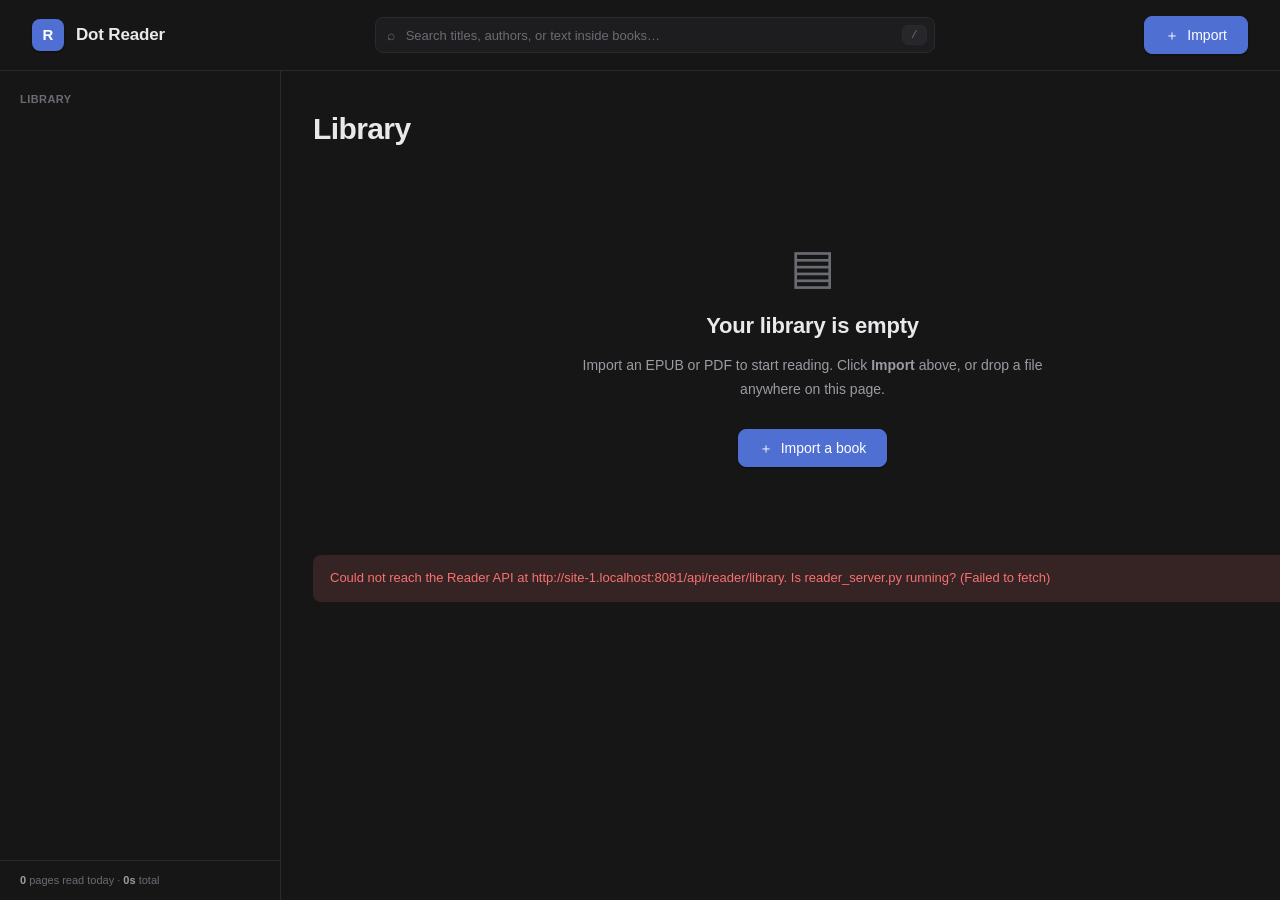
==== commit 0f4ba05e: "reader: standalone static serving + 3 reading themes (sepia default)" ====
--- a/reader/index.html
+++ b/reader/index.html
@@ -118,6 +118,12 @@
               <option value="sans">Sans</option>
               <option value="mono">Mono</option>
             </select>
+            <select class="reader-view__fontselect" id="rv-theme"
+                    aria-label="Reading theme" title="Reading theme">
+              <option value="sepia">Sepia</option>
+              <option value="light">Light</option>
+              <option value="dark">Dark</option>
+            </select>
             <button class="dot-btn dot-btn--ghost dot-btn--icon" id="rv-font-dec"
                     aria-label="Decrease font size" title="Smaller text">A−</button>
             <button class="dot-btn dot-btn--ghost dot-btn--icon" id="rv-font-inc"
--- a/reader/style.css
+++ b/reader/style.css
@@ -24,6 +24,40 @@
   --dot-fs-reader-mobile: 17px;   /* tightened on small screens */
   --dot-fs-reader-art:    48px;   /* large decorative glyph    */
 }
+/* ------------------------------------------------------------
+   Reading themes — three colour palettes for the reading view.
+   The Chrome (sidebar, toolbar, app bar) always stays dark;
+   only the reading column switches palettes. Default: sepia.
+   ------------------------------------------------------------ */
+:root {
+  /* Sepia — Kindle-like warm paper (default) */
+  --reader-page-bg:    #FBF0D9;
+  --reader-page-text:  #5F4B32;
+  --reader-page-accent:#8B7355;
+  --reader-page-border:#E8DCC8;
+}
+
+[data-reader-theme="sepia"] {
+  --reader-page-bg:    #FBF0D9;
+  --reader-page-text:  #5F4B32;
+  --reader-page-accent:#8B7355;
+  --reader-page-border:#E8DCC8;
+}
+
+[data-reader-theme="light"] {
+  --reader-page-bg:    #FFFFFF;
+  --reader-page-text:  #1A1A1A;
+  --reader-page-accent:#4A4A4A;
+  --reader-page-border:#E0E0E0;
+}
+
+[data-reader-theme="dark"] {
+  --reader-page-bg:    #1E1E22;
+  --reader-page-text:  #D4D4D4;
+  --reader-page-accent:#8A8A8A;
+  --reader-page-border:#2E2E33;
+}
+
 
 /* ------------------------------------------------------------
    Layout shell
@@ -593,6 +627,9 @@
   flex-direction: column;
   background: var(--dot-bg);
   cursor: default;
+}
+.reader-view__page-wrap {
+  background: var(--reader-page-bg);
 }
 .reader-view[hidden] { display: none; }
 
@@ -717,7 +754,8 @@
   width: 100%;
   font-size: var(--dot-fs-reader);
   line-height: 1.8;
-  color: var(--dot-text-primary);
+  color: var(--reader-page-text);
+  background: var(--reader-page-bg);
   word-wrap: break-word;
   text-align: left;
   hyphens: auto;
@@ -916,7 +954,7 @@
     position: absolute;
     inset: 0;
     z-index: auto;
-    background: var(--dot-bg);
+    background: var(--reader-page-bg);
   }
 }
 
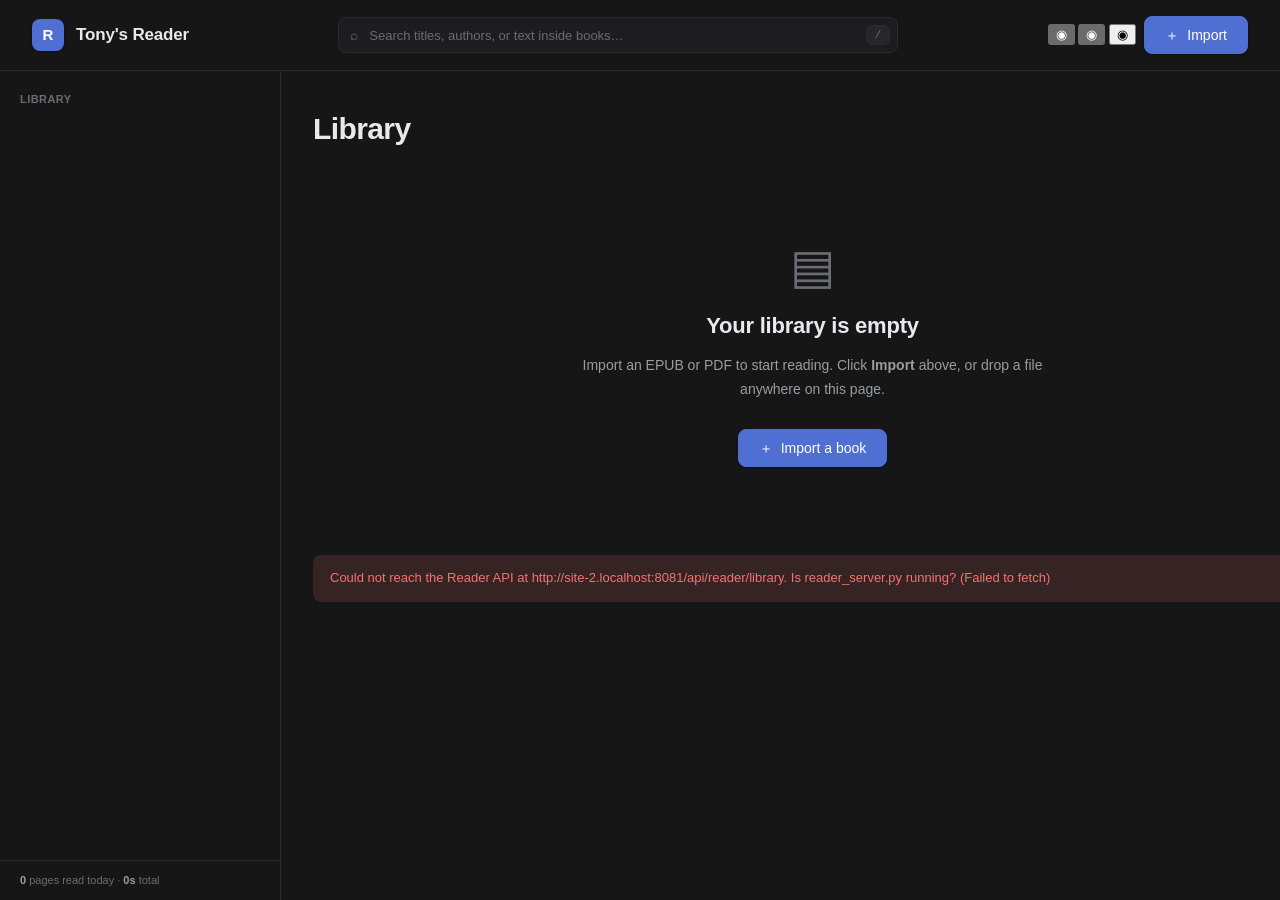
==== commit 1f712ced: "fix: 删除过时的__LIBRARY__硬编码，修复走出戈壁不显示" ====
--- a/reader/index.html
+++ b/reader/index.html
@@ -3,7 +3,7 @@
 <head>
   <meta charset="UTF-8">
   <meta name="viewport" content="width=device-width, initial-scale=1.0">
-  <title>Dot Reader — Library</title>
+  <title>Tony's Reader</title>
   <link rel="stylesheet" href="/design-system/colors.css">
   <link rel="stylesheet" href="/design-system/typography.css">
   <link rel="stylesheet" href="/design-system/components.css">
@@ -17,7 +17,7 @@
   <header class="reader-appbar">
     <div class="reader-appbar__brand">
       <span class="reader-appbar__mark" aria-hidden="true">R</span>
-      <span class="reader-appbar__title">Dot Reader</span>
+      <span class="reader-appbar__title">Tony's Reader</span>
     </div>
 
     <div class="reader-appbar__search">
@@ -32,6 +32,11 @@
     </div>
 
     <div class="reader-appbar__actions">
+      <div class="reader-theme-switch" id="theme-switch" role="radiogroup" aria-label="Reading theme">
+        <button class="reader-theme-btn active" data-theme="dark"  title="Dark"  aria-checked="true">◉</button>
+        <button class="reader-theme-btn"        data-theme="sepia" title="Sepia" aria-checked="false">◉</button>
+        <button class="reader-theme-btn"        data-theme="light" title="Light" aria-checked="false">◉</button>
+      </div>
       <button class="dot-btn dot-btn--primary dot-btn--lg" id="import-btn"
               aria-label="Import books">
         <span aria-hidden="true">＋</span>
@@ -164,6 +169,7 @@
   <!-- Import progress toast -->
   <div class="reader-toast" id="import-toast" role="status" hidden></div>
 
+
   <script src="/reader/script.js"></script>
 </body>
 </html>
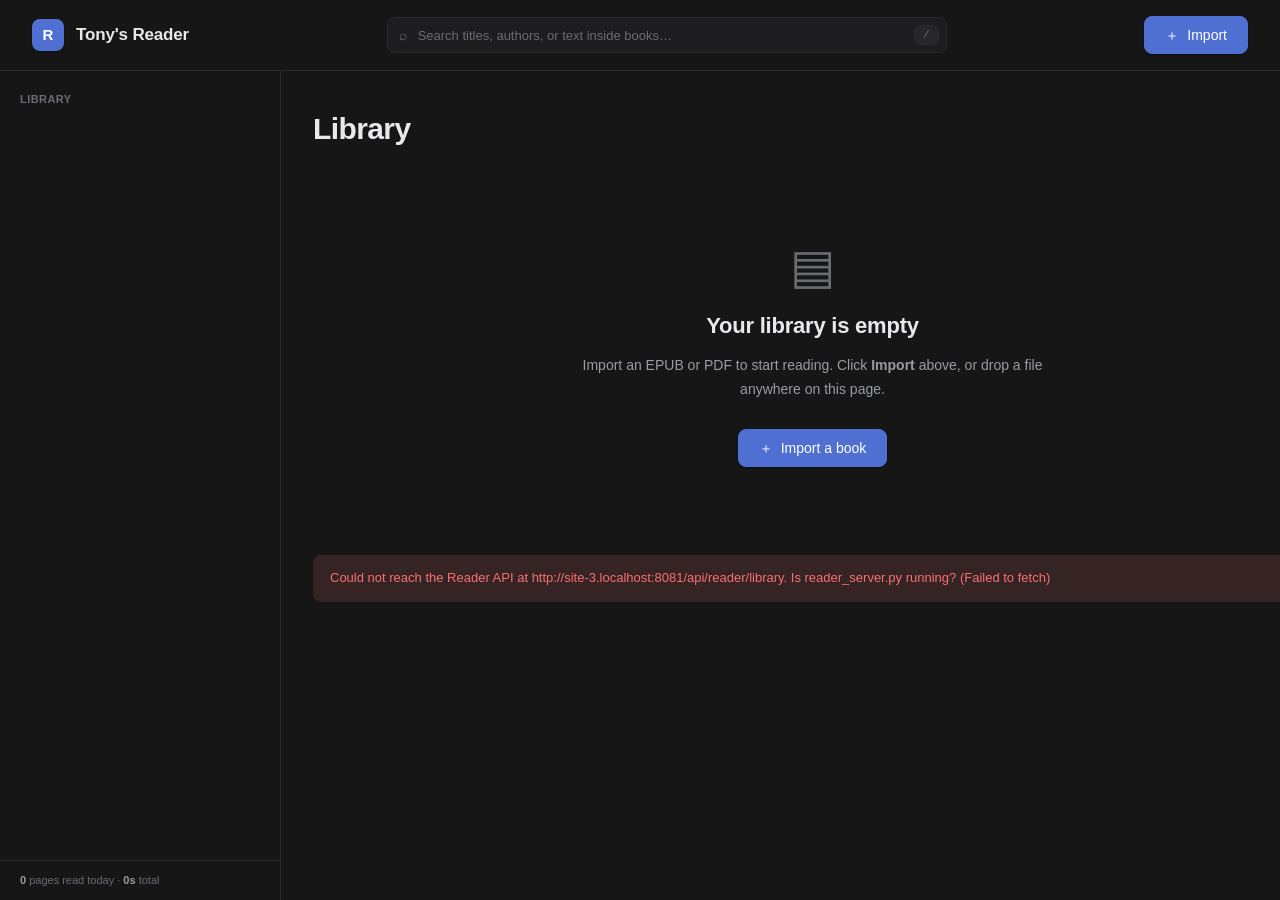
==== commit 2684a58a: "阅读主题：统一为暖暗色护眼方案（温暖炭底#1C1A17 + 琥珀文字#D4C4A0），去掉三主题切换" ====
--- a/reader/index.html
+++ b/reader/index.html
@@ -32,7 +32,7 @@
     </div>
 
     <div class="reader-appbar__actions">
-      <div class="reader-theme-switch" id="theme-switch" role="radiogroup" aria-label="Reading theme">
+      <div class="reader-theme-switch" id="theme-switch" role="radiogroup" aria-label="Reading theme" style="display:none">
         <button class="reader-theme-btn active" data-theme="dark"  title="Dark"  aria-checked="true">◉</button>
         <button class="reader-theme-btn"        data-theme="sepia" title="Sepia" aria-checked="false">◉</button>
         <button class="reader-theme-btn"        data-theme="light" title="Light" aria-checked="false">◉</button>
--- a/reader/style.css
+++ b/reader/style.css
@@ -25,37 +25,19 @@
   --dot-fs-reader-art:    48px;   /* large decorative glyph    */
 }
 /* ------------------------------------------------------------
-   Reading themes — three colour palettes for the reading view.
-   The Chrome (sidebar, toolbar, app bar) always stays dark;
-   only the reading column switches palettes. Default: sepia.
-   ------------------------------------------------------------ */
-:root {
-  /* Sepia — Kindle-like warm paper (default) */
-  --reader-page-bg:    #FBF0D9;
-  --reader-page-text:  #5F4B32;
-  --reader-page-accent:#8B7355;
-  --reader-page-border:#E8DCC8;
-}
-
-[data-reader-theme="sepia"] {
-  --reader-page-bg:    #FBF0D9;
-  --reader-page-text:  #5F4B32;
-  --reader-page-accent:#8B7355;
-  --reader-page-border:#E8DCC8;
-}
-
-[data-reader-theme="light"] {
-  --reader-page-bg:    #FFFFFF;
-  --reader-page-text:  #1A1A1A;
-  --reader-page-accent:#4A4A4A;
-  --reader-page-border:#E0E0E0;
-}
-
+   Reading theme — warm dark, optimized for long-session eye
+   comfort. Deep warm charcoal background + amber-cream text
+   (Kindle / Apple Books / BMW dashboard research-backed).
+   Single theme, no switching.
+   ------------------------------------------------------------ */
+:root,
+[data-reader-theme="sepia"],
+[data-reader-theme="light"],
 [data-reader-theme="dark"] {
-  --reader-page-bg:    #1E1E22;
-  --reader-page-text:  #D4D4D4;
-  --reader-page-accent:#8A8A8A;
-  --reader-page-border:#2E2E33;
+  --reader-page-bg:    #1C1A17;
+  --reader-page-text:  #D4C4A0;
+  --reader-page-accent:#B8A88A;
+  --reader-page-border:#2A2824;
 }
 
 
@@ -123,9 +105,41 @@
 .reader-appbar__actions {
   display: flex;
   align-items: center;
-  gap: var(--dot-space-2);
-  flex-shrink: 0;
-}
+  gap: var(--dot-space-3);
+  flex-shrink: 0;
+}
+
+/* ---- Theme switcher (Dark / Sepia / Light) ---- */
+.reader-theme-switch {
+  display: flex;
+  gap: 2px;
+  margin-right: var(--dot-space-2);
+  padding: 2px;
+  border-radius: var(--dot-radius-md);
+  background: var(--dot-bg-surface);
+  border: 1px solid var(--dot-border);
+}
+.reader-theme-btn {
+  width: 28px; height: 28px;
+  border: none; border-radius: var(--dot-radius-sm);
+  cursor: pointer;
+  display: flex; align-items: center; justify-content: center;
+  font-size: 12px;
+  background: transparent;
+  transition: background 0.15s, color 0.15s;
+  color: var(--dot-text-tertiary);
+}
+.reader-theme-btn:hover { color: var(--dot-text-primary); }
+.reader-theme-btn.active {
+  background: var(--dot-primary);
+  color: var(--dot-primary-on);
+}
+.reader-theme-btn[data-theme="dark"]  { color: #8A8A8A; }
+.reader-theme-btn[data-theme="dark"].active  { background: #3A3A44; color: #D4D4D4; }
+.reader-theme-btn[data-theme="sepia"] { color: #C4A97D; }
+.reader-theme-btn[data-theme="sepia"].active { background: #C4A97D; color: #FFF; }
+.reader-theme-btn[data-theme="light"] { color: #999; }
+.reader-theme-btn[data-theme="light"].active { background: #666; color: #FFF; }
 
 /* The native file input is hidden; the Import button triggers it. */
 .reader-file-input {
@@ -244,6 +258,11 @@
   white-space: nowrap;
   flex: 1;
 }
+.reader-sidebar__row-rating {
+  color: #f5a623;
+  font-variant-numeric: tabular-nums;
+  flex-shrink: 0;
+}
 .reader-sidebar__row-bar {
   height: 3px;
   width: 100%;
@@ -422,6 +441,14 @@
   text-overflow: ellipsis;
   white-space: nowrap;
 }
+.reader-card__rating {
+  font-size: var(--dot-fs-small);
+  color: #f5a623;
+  line-height: var(--dot-lh-snug);
+  white-space: nowrap;            /* ★★★★★ 9.0 (3,933人评价) — no wrap */
+  overflow: hidden;
+  text-overflow: ellipsis;
+}
 
 .reader-card__progress {
   display: flex;
@@ -586,6 +613,7 @@
   padding: var(--dot-space-16) var(--dot-space-6);
   text-align: center;
 }
+.reader-empty[hidden] { display: none; }
 .reader-empty__art {
   font-size: var(--dot-fs-reader-art);
   color: var(--dot-text-tertiary);
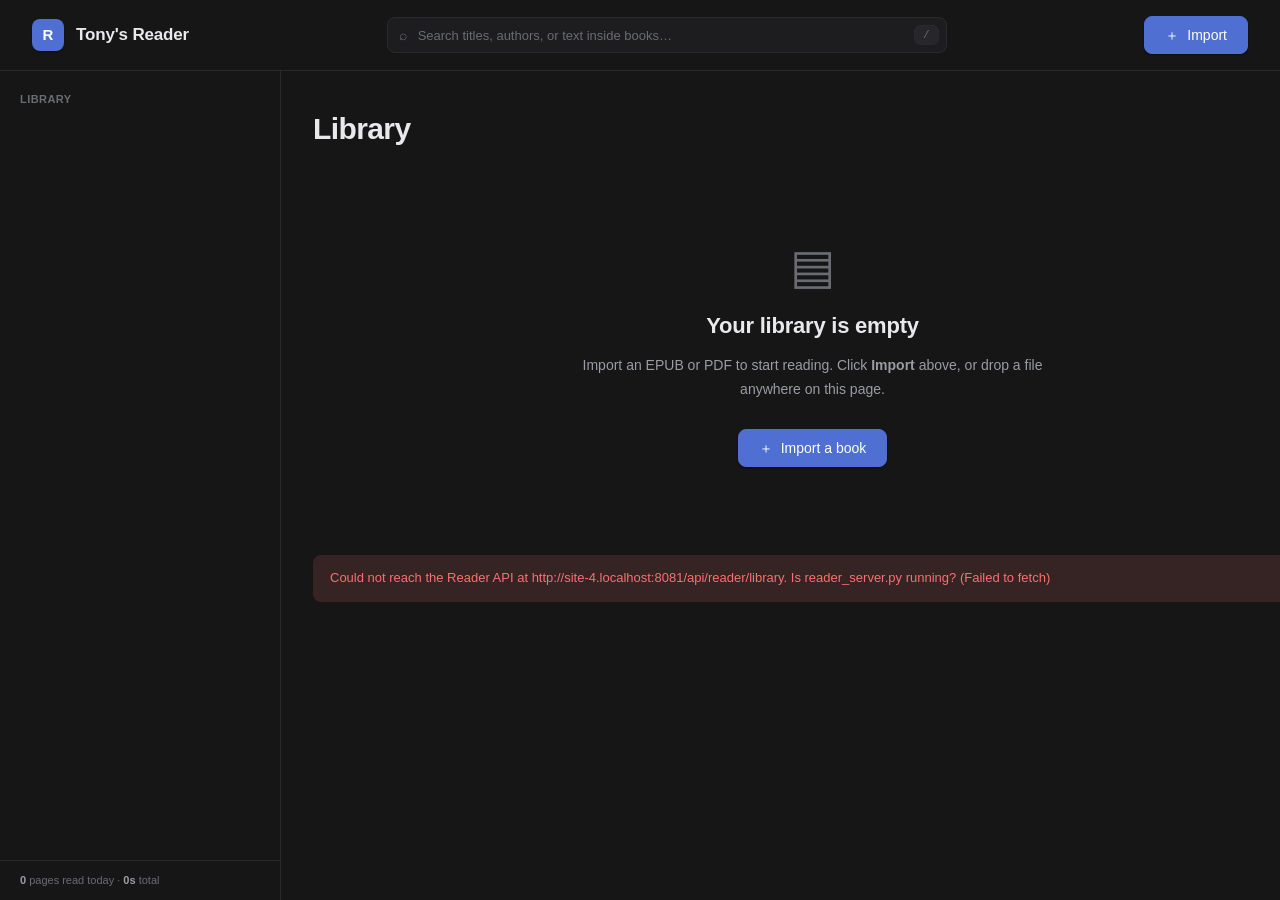
==== commit db70194f: "阅读体验：去掉翻页改为全本一次加载滚屏，Prev/Next按钮隐藏，用滚轮/触控滑动" ====
--- a/reader/index.html
+++ b/reader/index.html
@@ -7,7 +7,7 @@
   <link rel="stylesheet" href="/design-system/colors.css">
   <link rel="stylesheet" href="/design-system/typography.css">
   <link rel="stylesheet" href="/design-system/components.css">
-  <link rel="stylesheet" href="/reader/style.css">
+  <link rel="stylesheet" href="/reader/style.css?v=2">
 </head>
 <body class="reader-body">
 
@@ -170,6 +170,6 @@
   <div class="reader-toast" id="import-toast" role="status" hidden></div>
 
 
-  <script src="/reader/script.js"></script>
+  <script src="/reader/script.js?v=2"></script>
 </body>
 </html>
--- a/reader/style.css
+++ b/reader/style.css
@@ -689,6 +689,7 @@
   justify-content: center;
   gap: var(--dot-space-5);
 }
+.reader-view__nav[hidden] { display: none !important; }
 
 .reader-view.is-idle .reader-view__bar {
   opacity: 0;
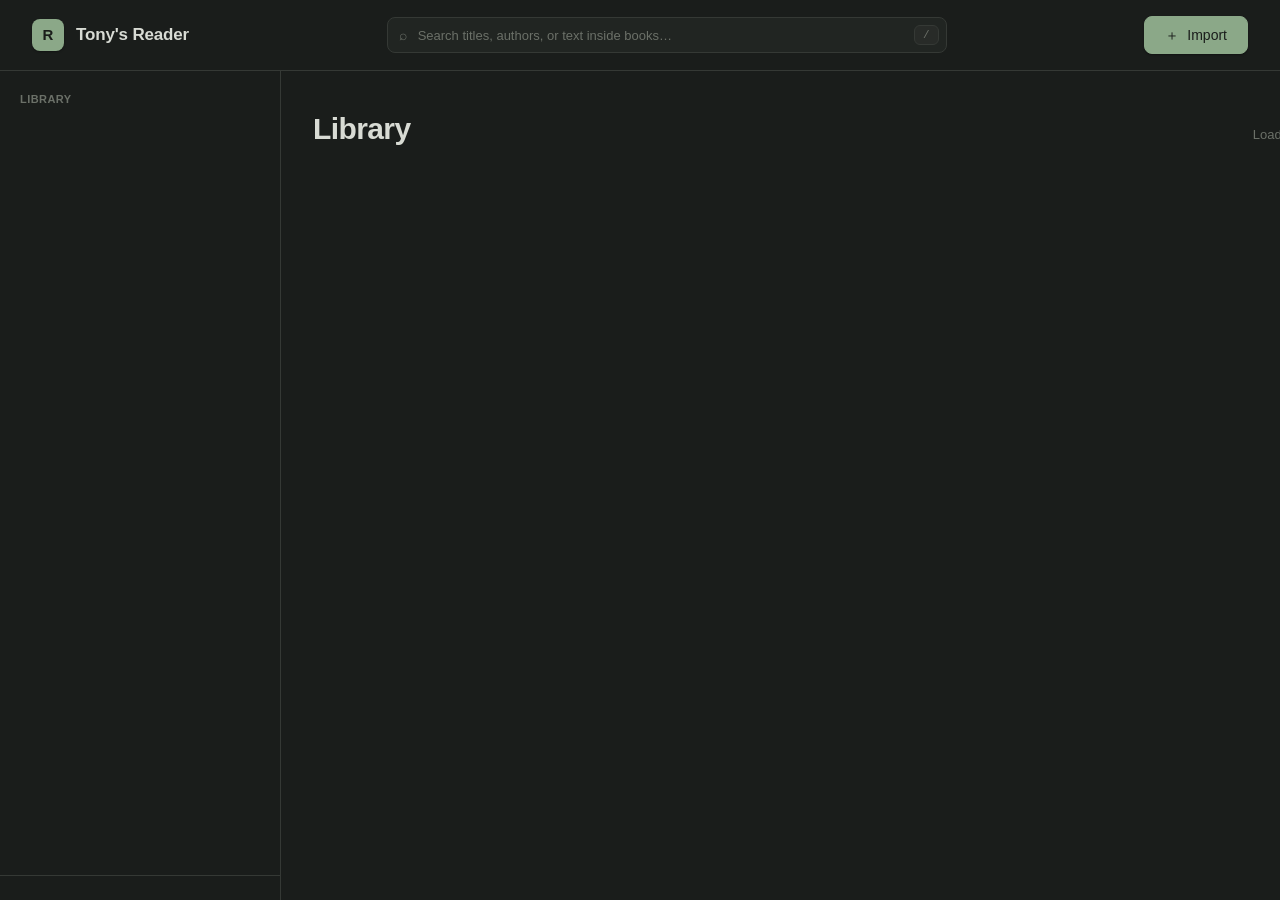
==== commit 9dc4cfa7: "Reader：书库数据与前端更新" ====
--- a/reader/index.html
+++ b/reader/index.html
@@ -4,10 +4,13 @@
   <meta charset="UTF-8">
   <meta name="viewport" content="width=device-width, initial-scale=1.0">
   <title>Tony's Reader</title>
+  <link rel="preconnect" href="https://fonts.googleapis.com">
+  <link rel="preconnect" href="https://fonts.gstatic.com" crossorigin>
+  <link href="https://fonts.googleapis.com/css2?family=Noto+Serif+SC:wght@400;700&display=swap" rel="stylesheet">
   <link rel="stylesheet" href="/design-system/colors.css">
   <link rel="stylesheet" href="/design-system/typography.css">
   <link rel="stylesheet" href="/design-system/components.css">
-  <link rel="stylesheet" href="/reader/style.css?v=2">
+  <link rel="stylesheet" href="/reader/style.css?v=19">
 </head>
 <body class="reader-body">
 
@@ -15,7 +18,8 @@
        Top app bar — brand, search, import
        ============================================================ -->
   <header class="reader-appbar">
-    <div class="reader-appbar__brand">
+    <div class="reader-appbar__brand" id="brand-home" role="button"
+         tabindex="0" aria-label="Back to library" title="Back to library">
       <span class="reader-appbar__mark" aria-hidden="true">R</span>
       <span class="reader-appbar__title">Tony's Reader</span>
     </div>
@@ -32,11 +36,6 @@
     </div>
 
     <div class="reader-appbar__actions">
-      <div class="reader-theme-switch" id="theme-switch" role="radiogroup" aria-label="Reading theme" style="display:none">
-        <button class="reader-theme-btn active" data-theme="dark"  title="Dark"  aria-checked="true">◉</button>
-        <button class="reader-theme-btn"        data-theme="sepia" title="Sepia" aria-checked="false">◉</button>
-        <button class="reader-theme-btn"        data-theme="light" title="Light" aria-checked="false">◉</button>
-      </div>
       <button class="dot-btn dot-btn--primary dot-btn--lg" id="import-btn"
               aria-label="Import books">
         <span aria-hidden="true">＋</span>
@@ -79,6 +78,12 @@
         <!-- Search results (replaces the grid when a query is active) -->
         <section class="reader-search-results" id="search-results" hidden
                  aria-label="Search results"></section>
+
+        <!-- Continue reading (断点续读) — surfaces the most recently read
+             book with its saved position so a refresh / reopen jumps
+             straight back into reading. -->
+        <section class="reader-continue" id="continue-reading" hidden
+                 aria-label="Continue reading"></section>
 
         <!-- Grid is rendered here by script.js -->
         <section class="reader-grid" id="book-grid"
@@ -108,41 +113,64 @@
            ============================================================ -->
       <section class="reader-view" id="reader-view" hidden
                aria-modal="true" role="dialog" aria-label="Reading view">
-        <!-- Floating top bar — fades out when idle for distraction-free reading -->
-        <header class="reader-view__bar" id="rv-bar">
-          <button class="dot-btn dot-btn--ghost dot-btn--icon" id="rv-close"
-                  aria-label="Close reading view" title="Back to library (Esc)">✕</button>
-          <div class="reader-view__titles">
-            <span class="reader-view__title" id="rv-title"></span>
-            <span class="reader-view__author" id="rv-author"></span>
+
+        <!-- Side panel toggle — top-right ☰ -->
+        <button class="reader-view__panel-toggle" id="rv-panel-toggle"
+                aria-label="Show reading controls" title="Controls">☰</button>
+
+        <!-- Three-dot menu — bottom-left -->
+        <button class="reader-view__dots" id="rv-dots"
+                aria-label="More options" title="Options">⋯</button>
+
+        <!-- Side panel — slides in from right -->
+        <aside class="reader-view__panel" id="rv-panel" hidden
+               aria-label="Reading controls">
+          <div class="reader-view__panel-head">
+            <span class="reader-view__panel-title">Controls</span>
+            <button class="dot-btn dot-btn--ghost dot-btn--icon" id="rv-panel-close"
+                    aria-label="Close panel">✕</button>
           </div>
-          <div class="reader-view__tools">
-            <select class="reader-view__fontselect" id="rv-font-family"
-                    aria-label="Font family" title="Font family">
-              <option value="serif">Serif</option>
-              <option value="sans">Sans</option>
-              <option value="mono">Mono</option>
-            </select>
-            <select class="reader-view__fontselect" id="rv-theme"
-                    aria-label="Reading theme" title="Reading theme">
-              <option value="sepia">Sepia</option>
-              <option value="light">Light</option>
-              <option value="dark">Dark</option>
-            </select>
-            <button class="dot-btn dot-btn--ghost dot-btn--icon" id="rv-font-dec"
-                    aria-label="Decrease font size" title="Smaller text">A−</button>
-            <button class="dot-btn dot-btn--ghost dot-btn--icon" id="rv-font-inc"
-                    aria-label="Increase font size" title="Larger text">A+</button>
-            <button class="dot-btn dot-btn--ghost dot-btn--icon" id="rv-toc-btn"
-                    aria-label="Toggle table of contents" title="Table of contents (t)"
-                    hidden>☰</button>
-            <button class="dot-btn dot-btn--ghost dot-btn--icon" id="rv-fullscreen"
-                    aria-label="Toggle fullscreen" title="Fullscreen (f)">⤢</button>
-            <span class="reader-view__pos" id="rv-pos"></span>
+          <div class="reader-view__panel-body">
+            <div class="reader-view__titles">
+              <span class="reader-view__title" id="rv-title"></span>
+              <span class="reader-view__author" id="rv-author"></span>
+            </div>
+            <hr class="reader-view__panel-divider">
+            <div class="reader-view__tools">
+              <select class="reader-view__fontselect" id="rv-font-family"
+                      aria-label="Font family">
+                <option value="serif">Serif</option>
+                <option value="sans">Sans</option>
+                <option value="mono">Mono</option>
+              </select>
+              <div class="reader-view__fontrow">
+                <button class="dot-btn dot-btn--ghost dot-btn--icon" id="rv-font-dec"
+                        aria-label="Decrease font size" title="Smaller text">A−</button>
+                <button class="dot-btn dot-btn--ghost dot-btn--icon" id="rv-font-inc"
+                        aria-label="Increase font size" title="Larger text">A+</button>
+              </div>
+              <button class="dot-btn dot-btn--ghost dot-btn--icon" id="rv-toc-btn"
+                      aria-label="Table of contents" title="Table of contents (t)"
+                      hidden>☰ TOC</button>
+              <button class="dot-btn dot-btn--ghost dot-btn--icon" id="rv-fullscreen"
+                      aria-label="Toggle fullscreen" title="Fullscreen (f)">⤢ Fullscreen</button>
+              <span class="reader-view__pos" id="rv-pos"></span>
+            </div>
+            <hr class="reader-view__panel-divider">
+            <div class="reader-highlights" id="rv-highlights">
+              <span class="reader-highlights__head">Highlights</span>
+              <div class="reader-highlights__list" id="rv-highlights-list"></div>
+            </div>
+            <button class="dot-btn dot-btn--secondary reader-view__panel-close-btn"
+                    id="rv-close" aria-label="Close reading view">
+              ✕ Close book
+            </button>
           </div>
-        </header>
-
-        <div class="reader-view__page dot-scroll" id="rv-page"></div>
+        </aside>
+
+        <div class="reader-view__page dot-scroll" id="rv-page">
+          <div class="reader-view__content" id="rv-content"></div>
+        </div>
 
         <footer class="reader-view__nav" id="rv-nav">
           <button class="dot-btn dot-btn--secondary dot-btn--lg" id="rv-prev"
@@ -169,7 +197,14 @@
   <!-- Import progress toast -->
   <div class="reader-toast" id="import-toast" role="status" hidden></div>
 
-
-  <script src="/reader/script.js?v=2"></script>
+  <!-- Custom context menu (selection actions) -->
+  <div class="reader-ctxmenu" id="ctx-menu" hidden role="menu">
+    <button class="reader-ctxmenu__item" id="ctx-add-highlight" role="menuitem">
+      ✎ Add highlight
+    </button>
+  </div>
+
+
+  <script src="/reader/script.js?v=12"></script>
 </body>
 </html>
--- a/design-system/colors.css
+++ b/design-system/colors.css
@@ -146,88 +146,88 @@
 }
 
 /* ============================================================
-   DARK THEME — warm near-black, not pure #000.
-   Backgrounds carry a faint warm cast so blacks don't feel
-   harsh/cold. Text is off-white. Status fg brightens for AA
-   on dark surfaces.
+   DARK THEME — Matcha soft-dark.
+   Green-tinted near-black, never harsh. Cards float with
+   subtle rounded borders. Text is warm off-white. Accent is
+   a muted sage green ("matcha"). All three apps share this.
    ============================================================ */
 :root[data-theme="dark"],
 [data-theme="dark"] {
   color-scheme: dark;
 
-  --dot-primary:         #4f70d2;  /* soft azure, brighter on dark */
-  --dot-primary-hover:   #5f7edd;
-  --dot-primary-active:  #4466c0;
-  --dot-primary-press:   #3b5ab0;
-  --dot-primary-subtle:  rgba(79, 112, 210, 0.16);
-  --dot-primary-subtle-2: rgba(79, 112, 210, 0.24);
-  --dot-primary-on:      #ffffff;
-  --dot-primary-fg:      #a8bfea;
-
-  --dot-gray-1: #e9e9ec;
-  --dot-gray-2: #9a9ca3;
-  --dot-gray-3: #2a2a2e;
-  --dot-gray-4: #26262b;
-
-  --dot-text-primary:    #e9e9ec;
-  --dot-text-secondary:  #9a9ca3;
-  --dot-text-tertiary:   #6a6c73;
-  --dot-text-disabled:   #4a4c52;
-  --dot-text-on-primary: #ffffff;
-
-  --dot-border:         #2a2a2e;
-  --dot-border-strong:  #3a3a40;
-  --dot-border-subtle:  #222226;
-
-  --dot-bg:          #161617;   /* warm near-black canvas */
-  --dot-bg-elevated: #1d1d1f;   /* cards / popovers        */
-  --dot-bg-surface:  #26262b;   /* hover fills             */
-  --dot-bg-sunken:   #101012;   /* gutters / inset         */
+  --dot-primary:         #8BA888;  /* matcha sage — buttons, links, focus */
+  --dot-primary-hover:   #9BB898;
+  --dot-primary-active:  #7B9A78;
+  --dot-primary-press:   #6C8B69;
+  --dot-primary-subtle:  rgba(139, 168, 136, 0.14);
+  --dot-primary-subtle-2: rgba(139, 168, 136, 0.22);
+  --dot-primary-on:      #1A1D1B;
+  --dot-primary-fg:      #B5CCB1;
+
+  --dot-gray-1: #D8DBD4;   /* text-primary: warm off-white       */
+  --dot-gray-2: #969B93;   /* text-secondary: muted sage-gray    */
+  --dot-gray-3: #353935;   /* border: whisper-thin                */
+  --dot-gray-4: #282B28;   /* fill: subtle surface                */
+
+  --dot-text-primary:    #D8DBD4;
+  --dot-text-secondary:  #969B93;
+  --dot-text-tertiary:   #6B7068;
+  --dot-text-disabled:   #4A4F48;
+  --dot-text-on-primary: #1A1D1B;
+
+  --dot-border:         #353935;
+  --dot-border-strong:  #454A44;
+  --dot-border-subtle:  #2A2D2A;
+
+  --dot-bg:          #1A1D1B;   /* matcha-dark canvas             */
+  --dot-bg-elevated: #212522;   /* cards / popovers               */
+  --dot-bg-surface:  #282B28;   /* hover fills / chips            */
+  --dot-bg-sunken:   #141715;   /* gutters / inset                */
   --dot-bg-overlay:  rgba(0, 0, 0, 0.55);
 
-  --dot-status-done:        #8FB5A2;  /* muted sage, brightened for dark AA */
-  --dot-status-done-bg:     rgba(143, 181, 162, 0.16);
-  --dot-status-done-fg:     #8FB5A2;
-
-  --dot-status-progress:    #C2A878;  /* muted amber, brightened */
-  --dot-status-progress-bg: rgba(194, 168, 120, 0.16);
-  --dot-status-progress-fg: #C2A878;
-
-  --dot-status-todo:        #9ca3af;
-  --dot-status-todo-bg:     rgba(156, 163, 175, 0.14);
-  --dot-status-todo-fg:     #9ca3af;
-
-  --dot-status-agent:       #A89BC0;  /* muted violet, brightened */
-  --dot-status-agent-bg:    rgba(168, 155, 192, 0.16);
-  --dot-status-agent-fg:    #A89BC0;
-
-  --dot-danger:        #f87171;
-  --dot-danger-hover:  #f98a8a;
-  --dot-danger-active: #ef5e5e;
-  --dot-danger-bg:     rgba(248, 113, 113, 0.14);
-  --dot-danger-fg:     #f87171;
-  --dot-danger-on:     #1d1d1f;
-
-  --dot-info:        #8A9CB8;  /* desaturated slate blue */
+  --dot-status-done:        #7DA88A;
+  --dot-status-done-bg:     rgba(125, 168, 138, 0.16);
+  --dot-status-done-fg:     #7DA88A;
+
+  --dot-status-progress:    #B8A878;
+  --dot-status-progress-bg: rgba(184, 168, 120, 0.16);
+  --dot-status-progress-fg: #B8A878;
+
+  --dot-status-todo:        #8A8F88;
+  --dot-status-todo-bg:     rgba(138, 143, 136, 0.14);
+  --dot-status-todo-fg:     #8A8F88;
+
+  --dot-status-agent:       #A898B8;
+  --dot-status-agent-bg:    rgba(168, 152, 184, 0.16);
+  --dot-status-agent-fg:    #A898B8;
+
+  --dot-danger:        #E07070;
+  --dot-danger-hover:  #E88888;
+  --dot-danger-active: #D06060;
+  --dot-danger-bg:     rgba(224, 112, 112, 0.14);
+  --dot-danger-fg:     #E07070;
+  --dot-danger-on:     #1A1D1B;
+
+  --dot-info:        #8A9CB8;
   --dot-info-bg:     rgba(138, 156, 184, 0.16);
   --dot-info-fg:     #8A9CB8;
 
-  --dot-warning:        #C2A878;  /* muted amber */
-  --dot-warning-bg:     rgba(194, 168, 120, 0.16);
-  --dot-success:        #8FB5A2;  /* muted sage */
-  --dot-success-bg:     rgba(143, 181, 162, 0.16);
-
-  --dot-shadow-xs: 0 1px 2px rgba(0, 0, 0, 0.40);
-  --dot-shadow-sm: 0 1px 2px rgba(0, 0, 0, 0.40),
-                   0 1px 3px rgba(0, 0, 0, 0.50);
-  --dot-shadow-md: 0 2px 4px rgba(0, 0, 0, 0.45),
-                   0 6px 16px rgba(0, 0, 0, 0.55);
-  --dot-shadow-lg: 0 4px 8px rgba(0, 0, 0, 0.50),
-                   0 16px 40px rgba(0, 0, 0, 0.60);
-  --dot-shadow-xl: 0 8px 16px rgba(0, 0, 0, 0.55),
-                   0 24px 56px rgba(0, 0, 0, 0.65);
-  --dot-shadow-focus: 0 0 0 3px rgba(79, 112, 210, 0.35);
+  --dot-warning:        #B8A878;
+  --dot-warning-bg:     rgba(184, 168, 120, 0.16);
+  --dot-success:        #7DA88A;
+  --dot-success-bg:     rgba(125, 168, 138, 0.16);
+
+  --dot-shadow-xs: 0 1px 2px rgba(0, 0, 0, 0.35);
+  --dot-shadow-sm: 0 1px 2px rgba(0, 0, 0, 0.35),
+                   0 1px 3px rgba(0, 0, 0, 0.45);
+  --dot-shadow-md: 0 2px 4px rgba(0, 0, 0, 0.40),
+                   0 6px 16px rgba(0, 0, 0, 0.50);
+  --dot-shadow-lg: 0 4px 8px rgba(0, 0, 0, 0.45),
+                   0 16px 40px rgba(0, 0, 0, 0.55);
+  --dot-shadow-xl: 0 8px 16px rgba(0, 0, 0, 0.50),
+                   0 24px 48px rgba(0, 0, 0, 0.60);
+  --dot-shadow-focus: 0 0 0 3px rgba(139, 168, 136, 0.30);
 
   --dot-focus-ring: 0 0 0 2px var(--dot-bg),
-                    0 0 0 4px rgba(79, 112, 210, 0.65);
+                    0 0 0 4px rgba(139, 168, 136, 0.50);
 }
